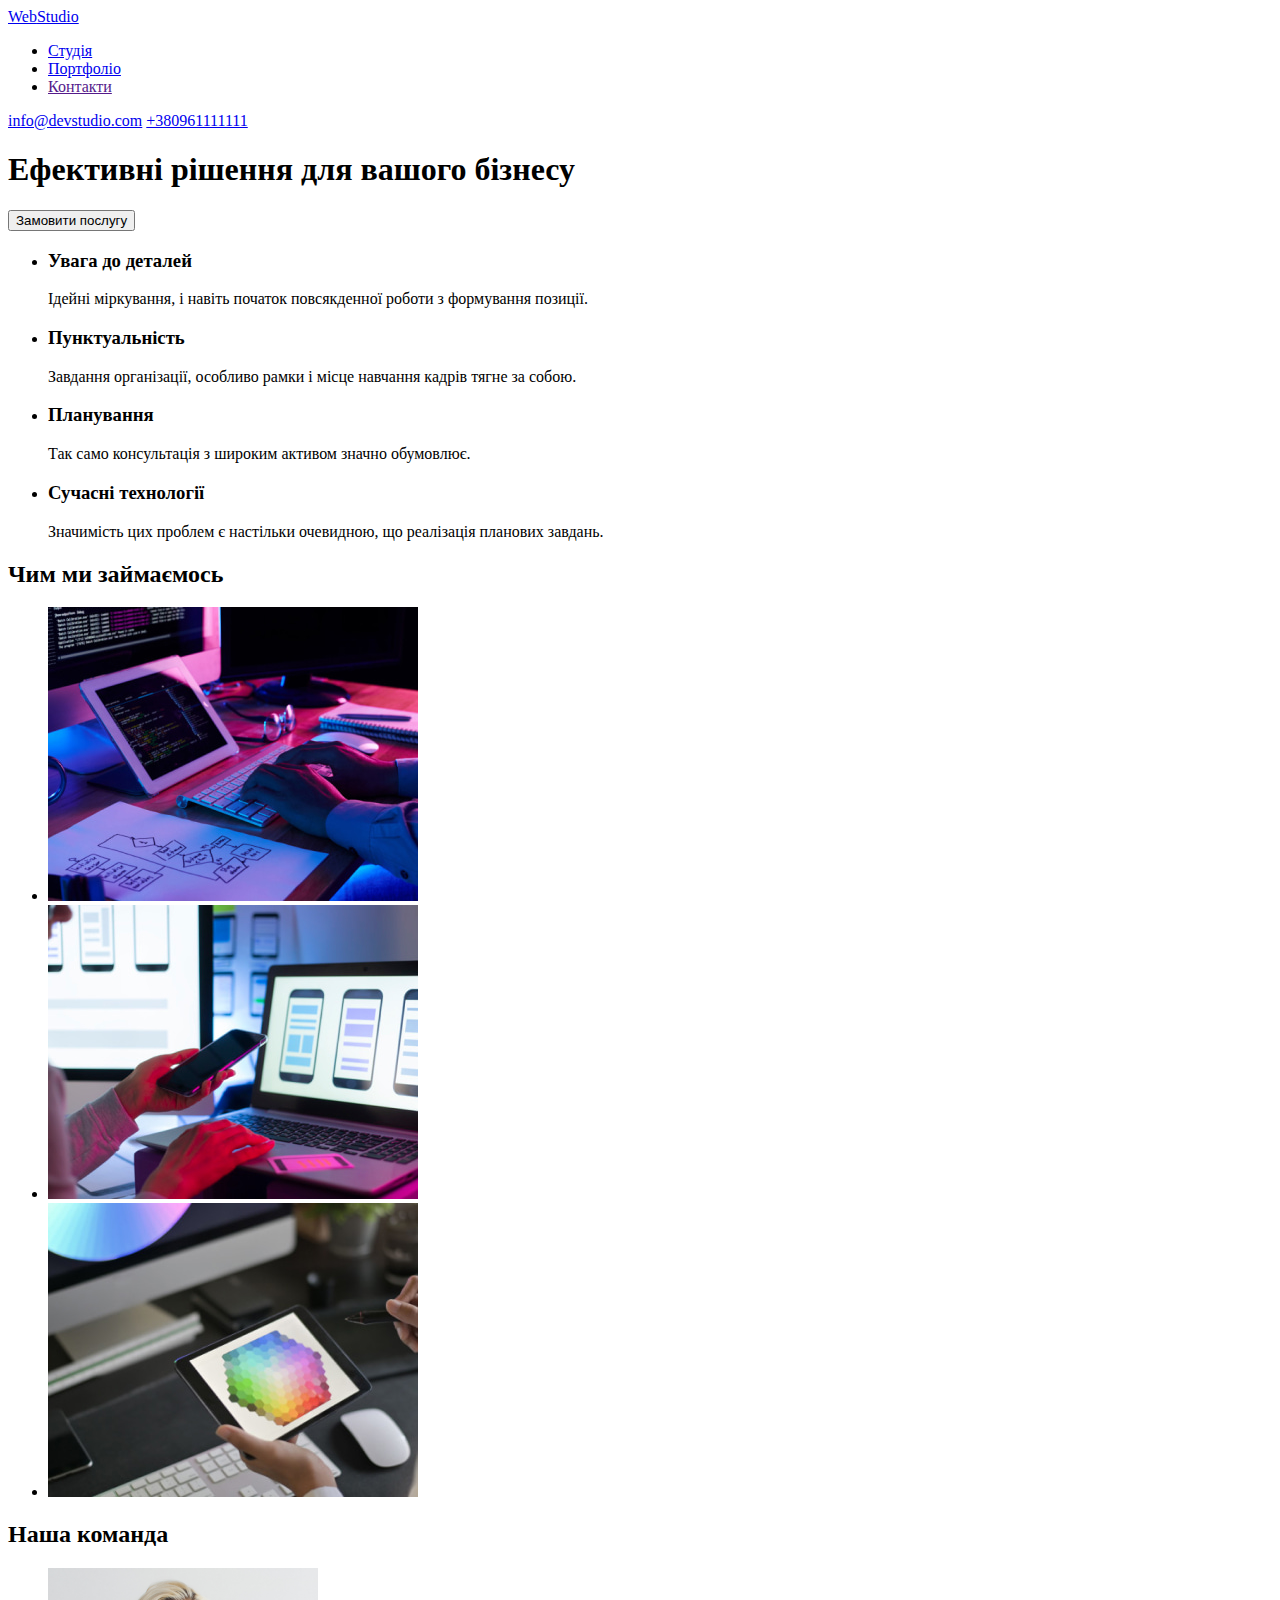
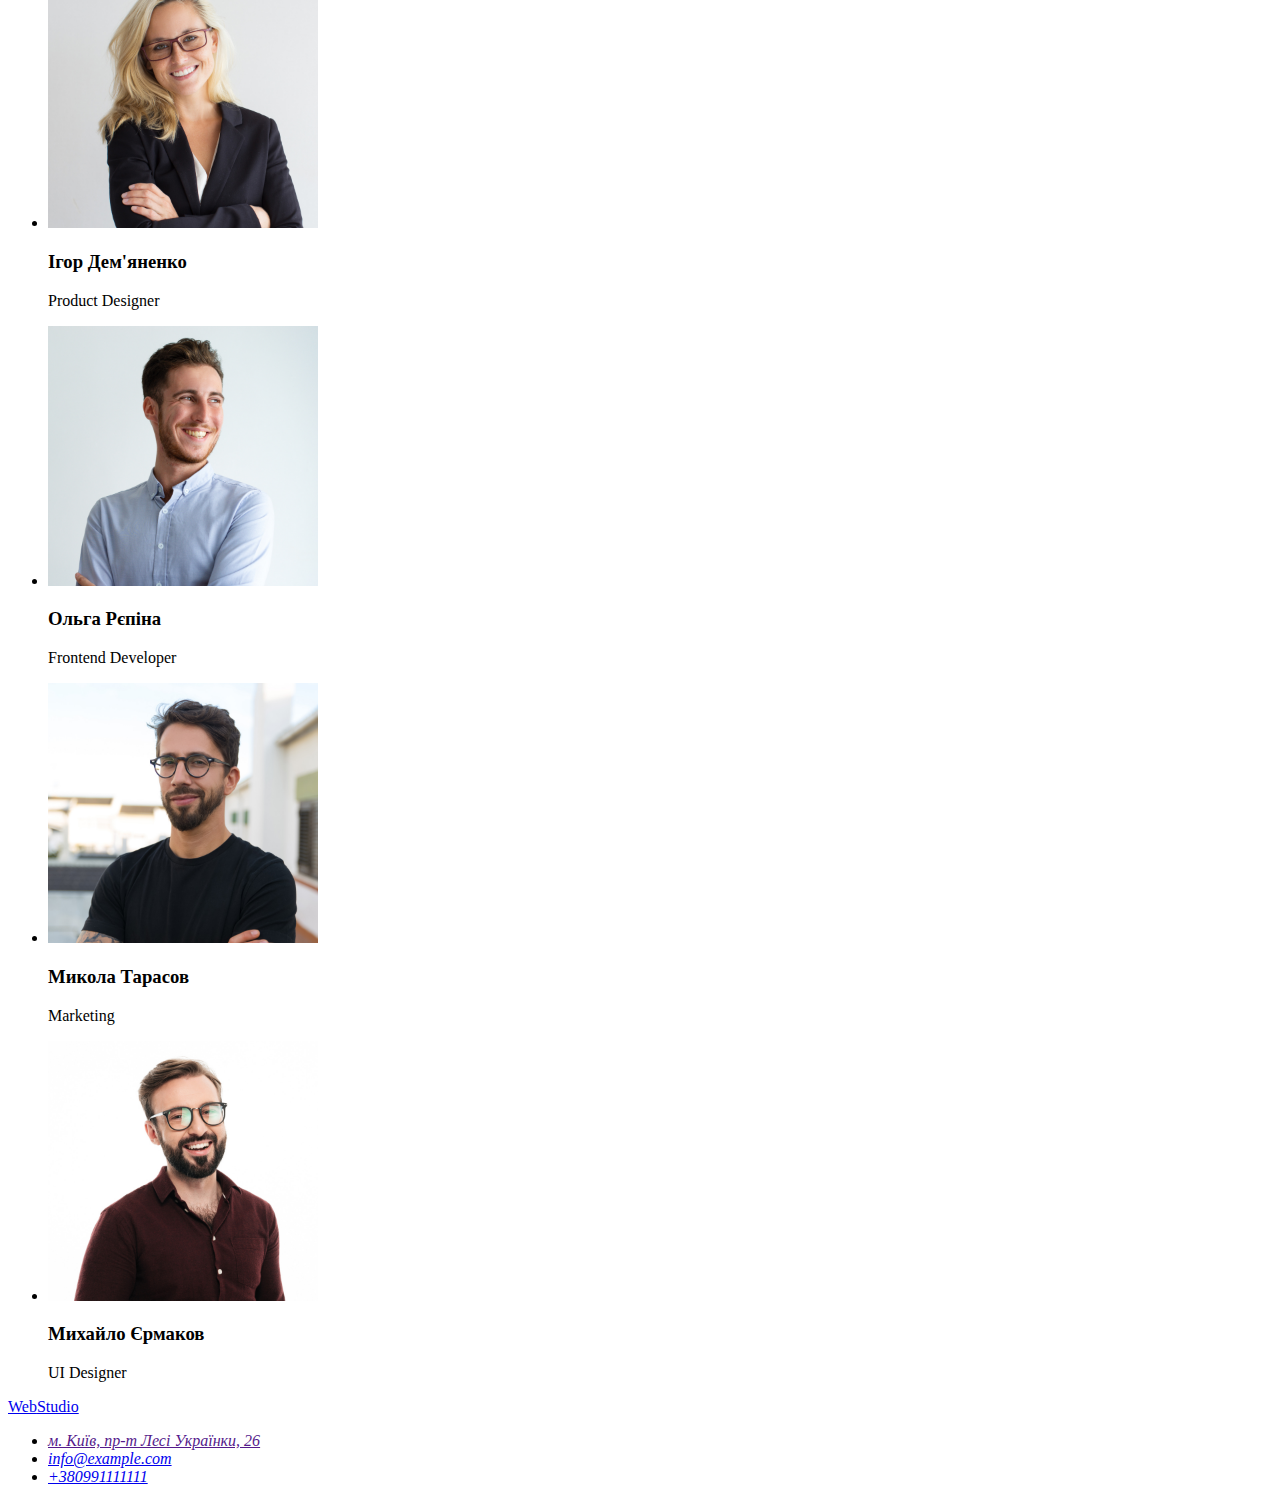
==== index.html @ 166ea540 "Добавляє секцію-портфоліо" ====
<!DOCTYPE html>
<html lang="ua">
  <head>
    <meta charset="UTF-8" />
    <meta http-equiv="X-UA-Compatible" content="IE=edge" />
    <meta name="viewport" content="width=device-width, initial-scale=1.0" />
    <title>WebStudio</title>
  </head>
  <body>
    <!-- Шапка сайту -->

    <header>
      <a href="index.html"><span>Web</span>Studio</a>
      <nav>
        <ul>
          <li><a href="index.html">Студія</a></li>
          <li><a href="portfolio.html">Портфоліо</a></li>
          <li><a href="">Контакти</a></li>
        </ul>
      </nav>
      <a href="mailto:info@devstudio.com">info@devstudio.com</a>
      <a href="tel:+380961111111">+380961111111</a>
    </header>

    <!-- Основний вміст сторінки -->

    <main>
      <!-- Герой -->

      <section>
        <h1>Ефективні рішення для вашого бізнесу</h1>
        <button type="button">Замовити послугу</button>
      </section>

      <!-- Секція переваги -->

      <section>
        <h2 hidden>Наші переваги</h2>
        <ul>
          <li>
            <h3>Увага до деталей</h3>
            <p>Ідейні міркування, і навіть початок повсякденної роботи з формування позиції.</p>
          </li>
          <li>
            <h3>Пунктуальність</h3>
            <p>Завдання організації, особливо рамки і місце навчання кадрів тягне за собою.</p>
          </li>
          <li>
            <h3>Планування</h3>
            <p>Так само консультація з широким активом значно обумовлює.</p>
          </li>
          <li>
            <h3>Сучасні технології</h3>
            <p>Значимість цих проблем є настільки очевидною, що реалізація планових завдань.</p>
          </li>
        </ul>
      </section>

      <!-- Секція заняття-->

      <section>
        <h2>Чим ми займаємось</h2>
        <ul>
          <li>
            <img src="./images/box1.jpg" alt="робота з текстом" width="370" height="294" />
          </li>
          <li>
            <img
              src="./images/box2.jpg"
              alt="робота з комп'ютером та телефоном"
              width="370"
              height="294"
            />
          </li>
          <li>
            <img src="./images/box3.jpg" alt="робота з планшетом" width="370" height="294" />
          </li>
        </ul>
      </section>

      <!-- Секція команда-->

      <section>
        <h2>Наша команда</h2>
        <ul>
          <li>
            <img src="./images/img1.jpg" alt="усміхнена людина" width="270" height="260" />
            <h3>Ігор Дем'яненко</h3>
            <p lang="en">Product Designer</p>
          </li>
          <li>
            <img src="./images/img2.jpg" alt="усміхнена людина" width="270" height="260" />
            <h3>Ольга Рєпіна</h3>
            <p lang="en">Frontend Developer</p>
          </li>
          <li>
            <img src="./images/img3.jpg" alt="усміхнена людина" width="270" height="260" />
            <h3>Микола Тарасов</h3>
            <p lang="en">Marketing</p>
          </li>
          <li>
            <img src="./images/img4.jpg" alt="усміхнена людина" width="270" height="260" />
            <h3>Михайло Єрмаков</h3>
            <p lang="en">UI Designer</p>
          </li>
        </ul>
      </section>
    </main>

    <!--Підвал сайту-->

    <footer>
      <a href="index.html"><span>Web</span>Studio</a>
      <address>
        <ul>
          <li><a href="">м. Київ, пр-т Лесі Українки, 26</a></li>
          <li><a href="mailto:info@example.com">info@example.com</a></li>
          <li><a href="tel:+380991111111">+380991111111</a></li>
        </ul>
      </address>
    </footer>
  </body>
</html>
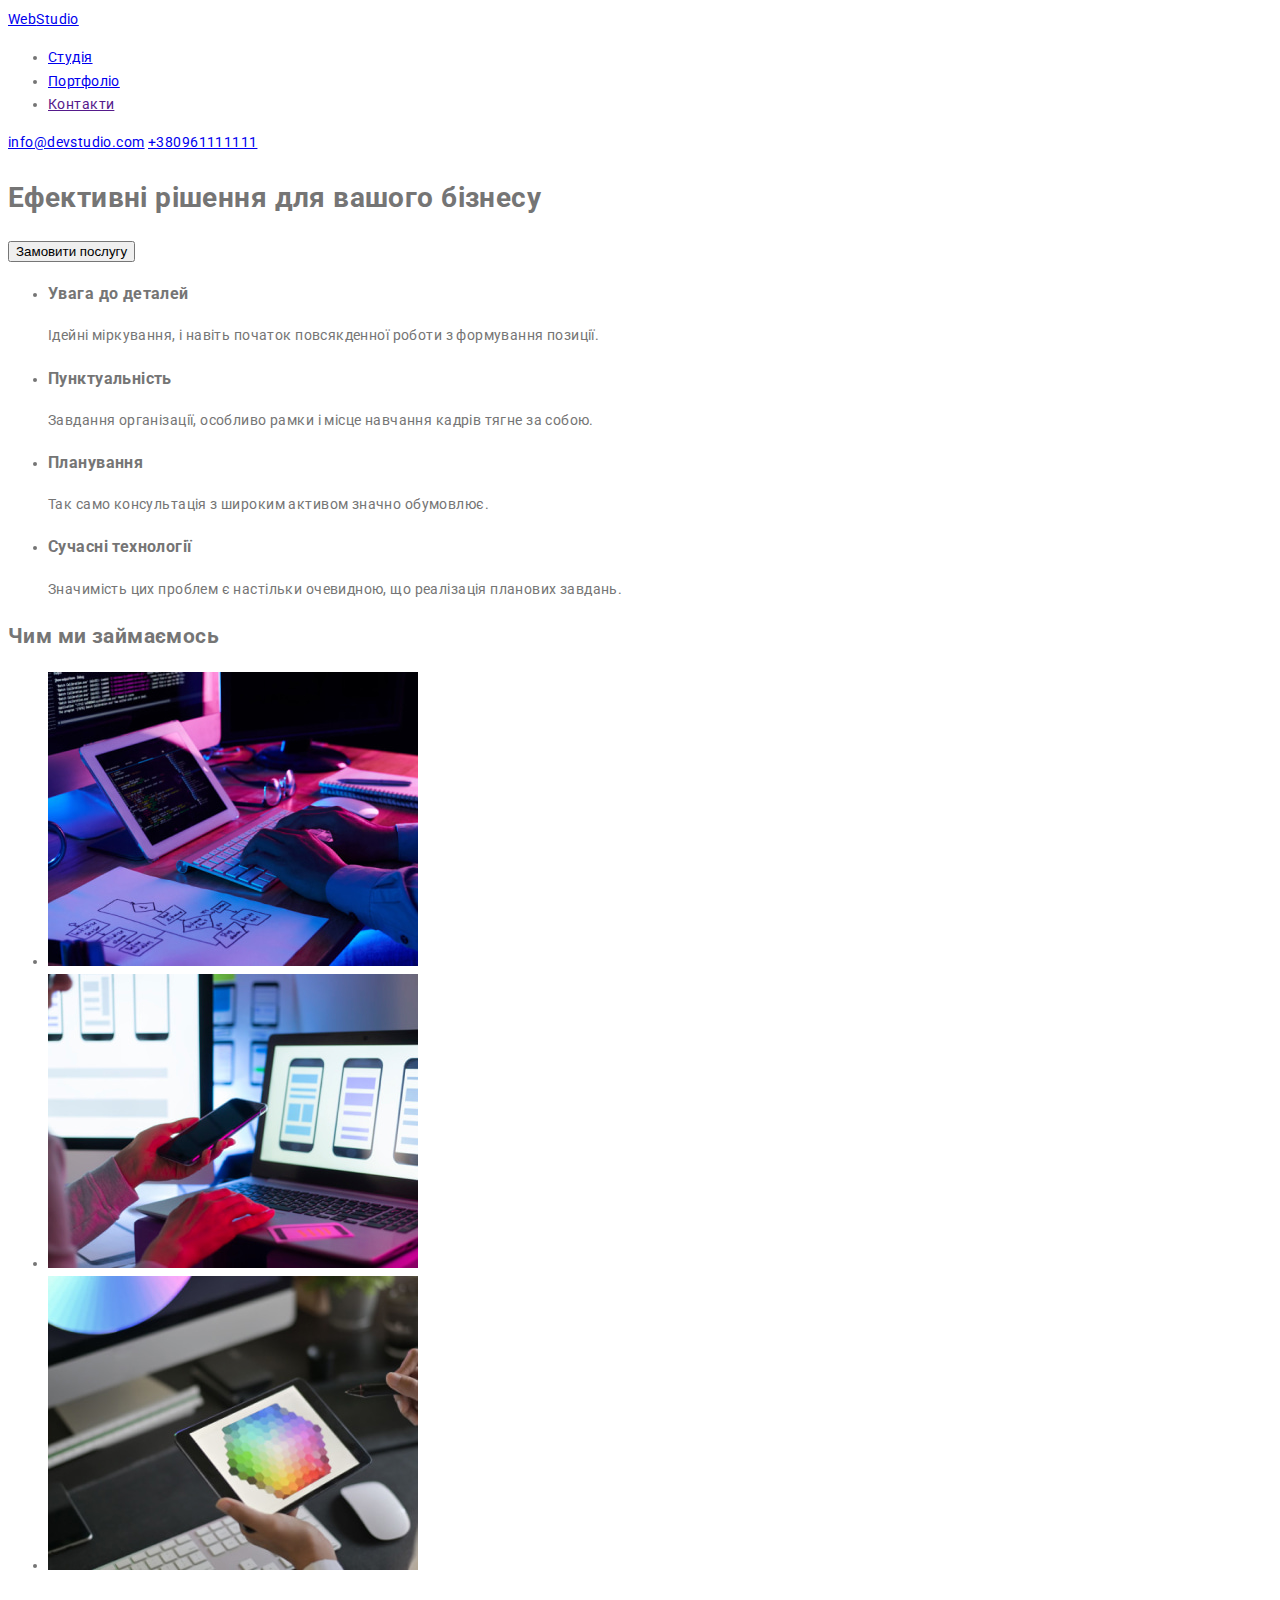
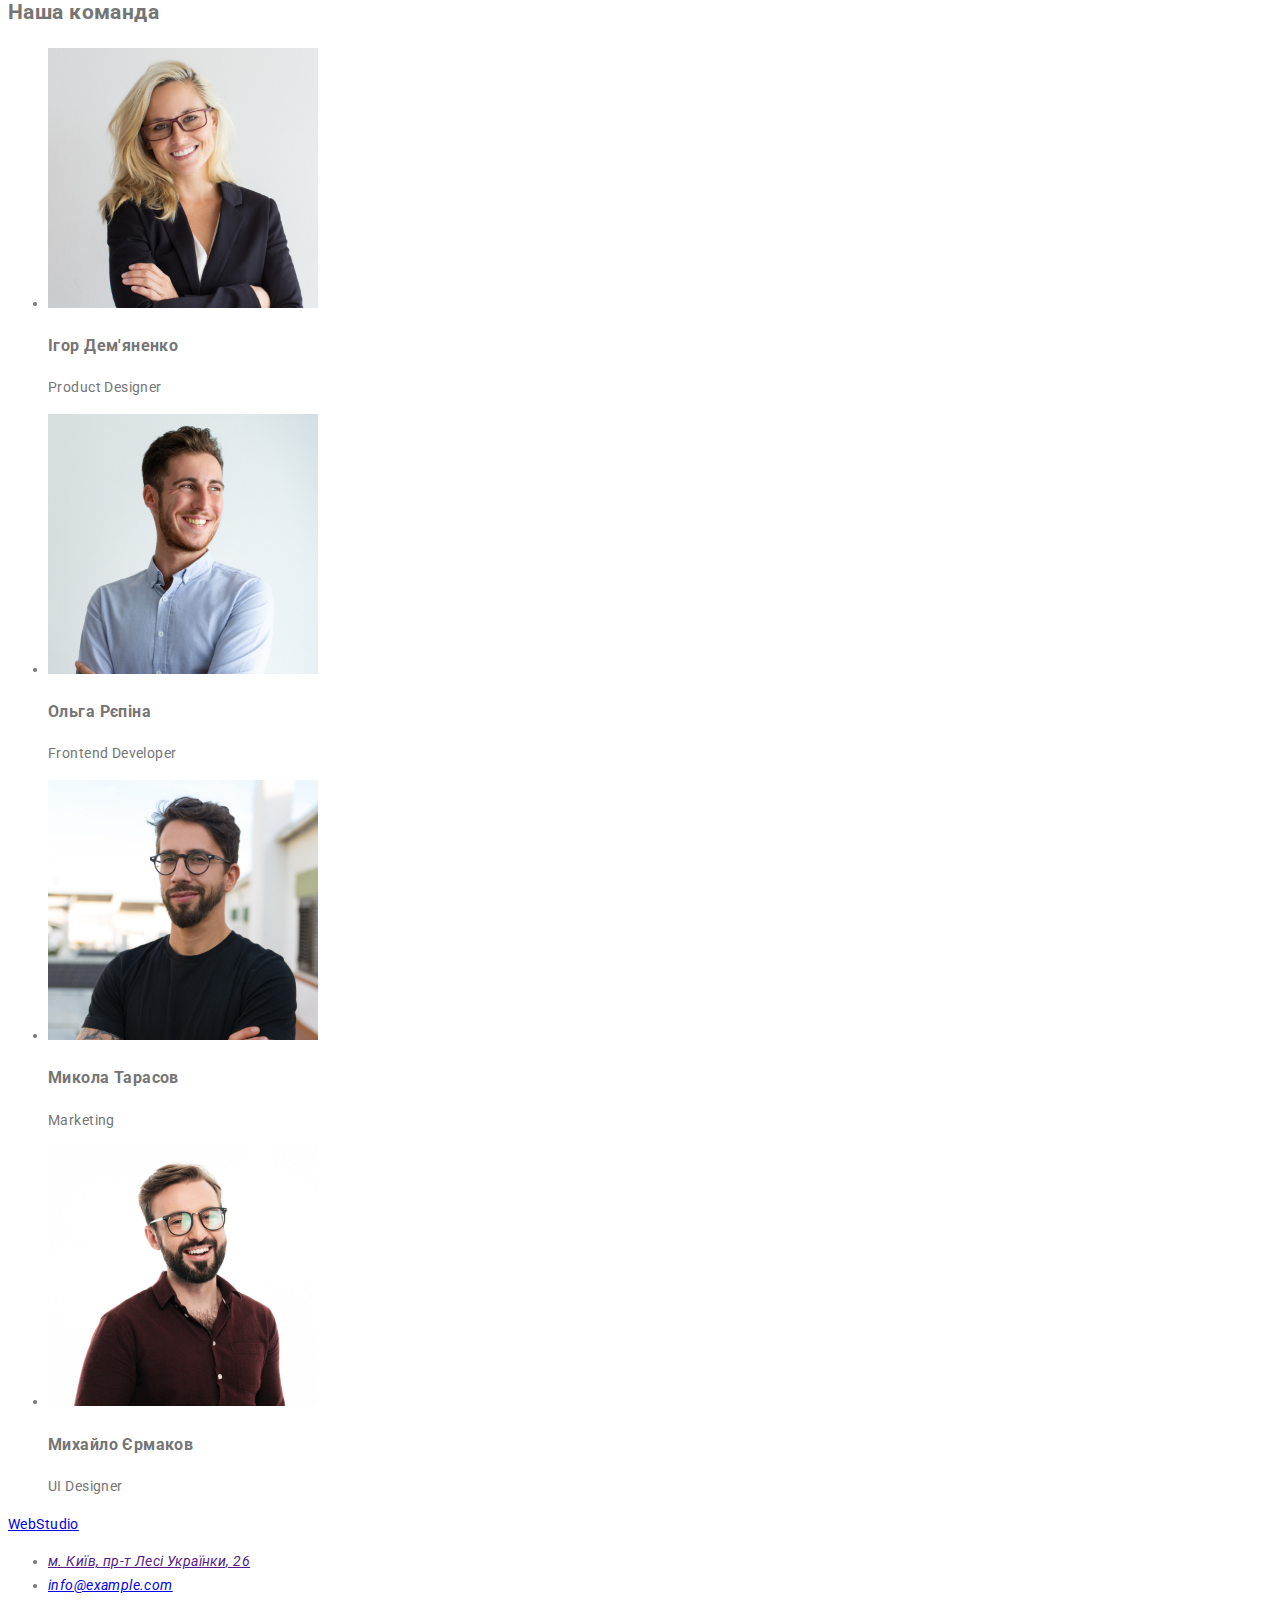
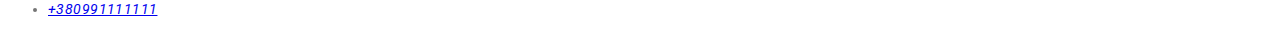
==== commit 34e90a7c: "Добавляє класи для стилізації" ====
--- a/index.html
+++ b/index.html
@@ -5,21 +5,28 @@
     <meta http-equiv="X-UA-Compatible" content="IE=edge" />
     <meta name="viewport" content="width=device-width, initial-scale=1.0" />
     <title>WebStudio</title>
+    <link rel="preconnect" href="https://fonts.googleapis.com" />
+    <link rel="preconnect" href="https://fonts.gstatic.com" crossorigin />
+    <link
+      href="https://fonts.googleapis.com/css2?family=Raleway:wght@700&family=Roboto:wght@400;500;700;900&display=swap"
+      rel="stylesheet"
+    />
+    <link rel="stylesheet" href="./css/styles.css" />
   </head>
   <body>
     <!-- Шапка сайту -->
 
-    <header>
-      <a href="index.html"><span>Web</span>Studio</a>
-      <nav>
-        <ul>
-          <li><a href="index.html">Студія</a></li>
-          <li><a href="portfolio.html">Портфоліо</a></li>
-          <li><a href="">Контакти</a></li>
+    <header class="header">
+      <a class="header-link" href="index.html"><span>Web</span>Studio</a>
+      <nav class="nav">
+        <ul class="nav-list">
+          <li class="nav-item"><a class="nav-link" href="index.html">Студія</a></li>
+          <li class="nav-item"><a class="nav-link" href="portfolio.html">Портфоліо</a></li>
+          <li class="nav-item"><a class="nav-link" href="">Контакти</a></li>
         </ul>
       </nav>
-      <a href="mailto:info@devstudio.com">info@devstudio.com</a>
-      <a href="tel:+380961111111">+380961111111</a>
+      <a class="header-phone" href="mailto:info@devstudio.com">info@devstudio.com</a>
+      <a class="header-email" href="tel:+380961111111">+380961111111</a>
     </header>
 
     <!-- Основний вміст сторінки -->
@@ -27,81 +34,124 @@
     <main>
       <!-- Герой -->
 
-      <section>
-        <h1>Ефективні рішення для вашого бізнесу</h1>
-        <button type="button">Замовити послугу</button>
+      <section class="hero">
+        <h1 class="hero-title">Ефективні рішення для вашого бізнесу</h1>
+        <button class="hero-btn" type="button">Замовити послугу</button>
       </section>
 
       <!-- Секція переваги -->
 
-      <section>
+      <section class="advantages">
         <h2 hidden>Наші переваги</h2>
-        <ul>
-          <li>
-            <h3>Увага до деталей</h3>
-            <p>Ідейні міркування, і навіть початок повсякденної роботи з формування позиції.</p>
+        <ul class="advantages-list">
+          <li class="advantages-item">
+            <h3 class="advantages-title">Увага до деталей</h3>
+            <p class="advantages-text">
+              Ідейні міркування, і навіть початок повсякденної роботи з формування позиції.
+            </p>
           </li>
-          <li>
-            <h3>Пунктуальність</h3>
-            <p>Завдання організації, особливо рамки і місце навчання кадрів тягне за собою.</p>
+          <li class="advantages-item">
+            <h3 class="advantages-title">Пунктуальність</h3>
+            <p class="advantages-text">
+              Завдання організації, особливо рамки і місце навчання кадрів тягне за собою.
+            </p>
           </li>
-          <li>
-            <h3>Планування</h3>
-            <p>Так само консультація з широким активом значно обумовлює.</p>
+          <li class="advantages-item">
+            <h3 class="advantages-title">Планування</h3>
+            <p class="advantages-text">Так само консультація з широким активом значно обумовлює.</p>
           </li>
-          <li>
-            <h3>Сучасні технології</h3>
-            <p>Значимість цих проблем є настільки очевидною, що реалізація планових завдань.</p>
+          <li class="advantages-item">
+            <h3 class="advantages-title">Сучасні технології</h3>
+            <p class="advantages-text">
+              Значимість цих проблем є настільки очевидною, що реалізація планових завдань.
+            </p>
           </li>
         </ul>
       </section>
 
       <!-- Секція заняття-->
 
-      <section>
-        <h2>Чим ми займаємось</h2>
-        <ul>
-          <li>
-            <img src="./images/box1.jpg" alt="робота з текстом" width="370" height="294" />
+      <section class="work">
+        <h2 class="work-title">Чим ми займаємось</h2>
+        <ul class="work-list">
+          <li class="work-item">
+            <img
+              class="work-img"
+              src="./images/box1.jpg"
+              alt="робота з текстом"
+              width="370"
+              height="294"
+            />
           </li>
-          <li>
+          <li class="work-item">
             <img
+              class="work-img"
               src="./images/box2.jpg"
               alt="робота з комп'ютером та телефоном"
               width="370"
               height="294"
             />
           </li>
-          <li>
-            <img src="./images/box3.jpg" alt="робота з планшетом" width="370" height="294" />
+          <li class="work-item">
+            <img
+              class="work-img"
+              src="./images/box3.jpg"
+              alt="робота з планшетом"
+              width="370"
+              height="294"
+            />
           </li>
         </ul>
       </section>
 
       <!-- Секція команда-->
 
-      <section>
-        <h2>Наша команда</h2>
-        <ul>
-          <li>
-            <img src="./images/img1.jpg" alt="усміхнена людина" width="270" height="260" />
-            <h3>Ігор Дем'яненко</h3>
-            <p lang="en">Product Designer</p>
+      <section class="team">
+        <h2 class="team-title">Наша команда</h2>
+        <ul class="team-list">
+          <li class="team-item">
+            <img
+              class="team-img"
+              src="./images/img1.jpg"
+              alt="усміхнена людина"
+              width="270"
+              height="260"
+            />
+            <h3 class="team-subtitle">Ігор Дем'яненко</h3>
+            <p class="team-text" lang="en">Product Designer</p>
           </li>
-          <li>
-            <img src="./images/img2.jpg" alt="усміхнена людина" width="270" height="260" />
-            <h3>Ольга Рєпіна</h3>
-            <p lang="en">Frontend Developer</p>
+          <li class="team-item">
+            <img
+              class="team-img"
+              src="./images/img2.jpg"
+              alt="усміхнена людина"
+              width="270"
+              height="260"
+            />
+            <h3 class="team-subtitle">Ольга Рєпіна</h3>
+            <p class="team-text" lang="en">Frontend Developer</p>
           </li>
-          <li>
-            <img src="./images/img3.jpg" alt="усміхнена людина" width="270" height="260" />
-            <h3>Микола Тарасов</h3>
-            <p lang="en">Marketing</p>
+          <li class="team-item">
+            <img
+              class="team-img"
+              src="./images/img3.jpg"
+              alt="усміхнена людина"
+              width="270"
+              height="260"
+            />
+            <h3 class="team-subtitle">Микола Тарасов</h3>
+            <p class="team-text" lang="en">Marketing</p>
           </li>
-          <li>
-            <img src="./images/img4.jpg" alt="усміхнена людина" width="270" height="260" />
-            <h3>Михайло Єрмаков</h3>
-            <p lang="en">UI Designer</p>
+          <li class="team-item">
+            <img
+              class="team-img"
+              src="./images/img4.jpg"
+              alt="усміхнена людина"
+              width="270"
+              height="260"
+            />
+            <h3 class="team-subtitle">Михайло Єрмаков</h3>
+            <p class="team-text" lang="en">UI Designer</p>
           </li>
         </ul>
       </section>
@@ -109,13 +159,19 @@
 
     <!--Підвал сайту-->
 
-    <footer>
-      <a href="index.html"><span>Web</span>Studio</a>
-      <address>
-        <ul>
-          <li><a href="">м. Київ, пр-т Лесі Українки, 26</a></li>
-          <li><a href="mailto:info@example.com">info@example.com</a></li>
-          <li><a href="tel:+380991111111">+380991111111</a></li>
+    <footer class="footer">
+      <a class="footer-link" href="index.html"><span>Web</span>Studio</a>
+      <address class="andress">
+        <ul class="adress-list">
+          <li class="adress-item">
+            <a class="adress-link" href="">м. Київ, пр-т Лесі Українки, 26</a>
+          </li>
+          <li class="adress-item">
+            <a class="adress-link" href="mailto:info@example.com">info@example.com</a>
+          </li>
+          <li class="adress-item">
+            <a class="adress-link" href="tel:+380991111111">+380991111111</a>
+          </li>
         </ul>
       </address>
     </footer>
--- a/css/styles.css
+++ b/css/styles.css
@@ -0,0 +1,14 @@
+:root {
+  /* Основні шрифти */
+  --main-font: 'Roboto', sans-serif;
+  --secondary-font: 'Raleway', sans-serif;
+}
+
+body {
+  font-family: var(--main-font);
+  font-weight: 400;
+  font-size: 14px;
+  line-height: 1.7;
+  letter-spacing: 0.03em;
+  color: #757575;
+}
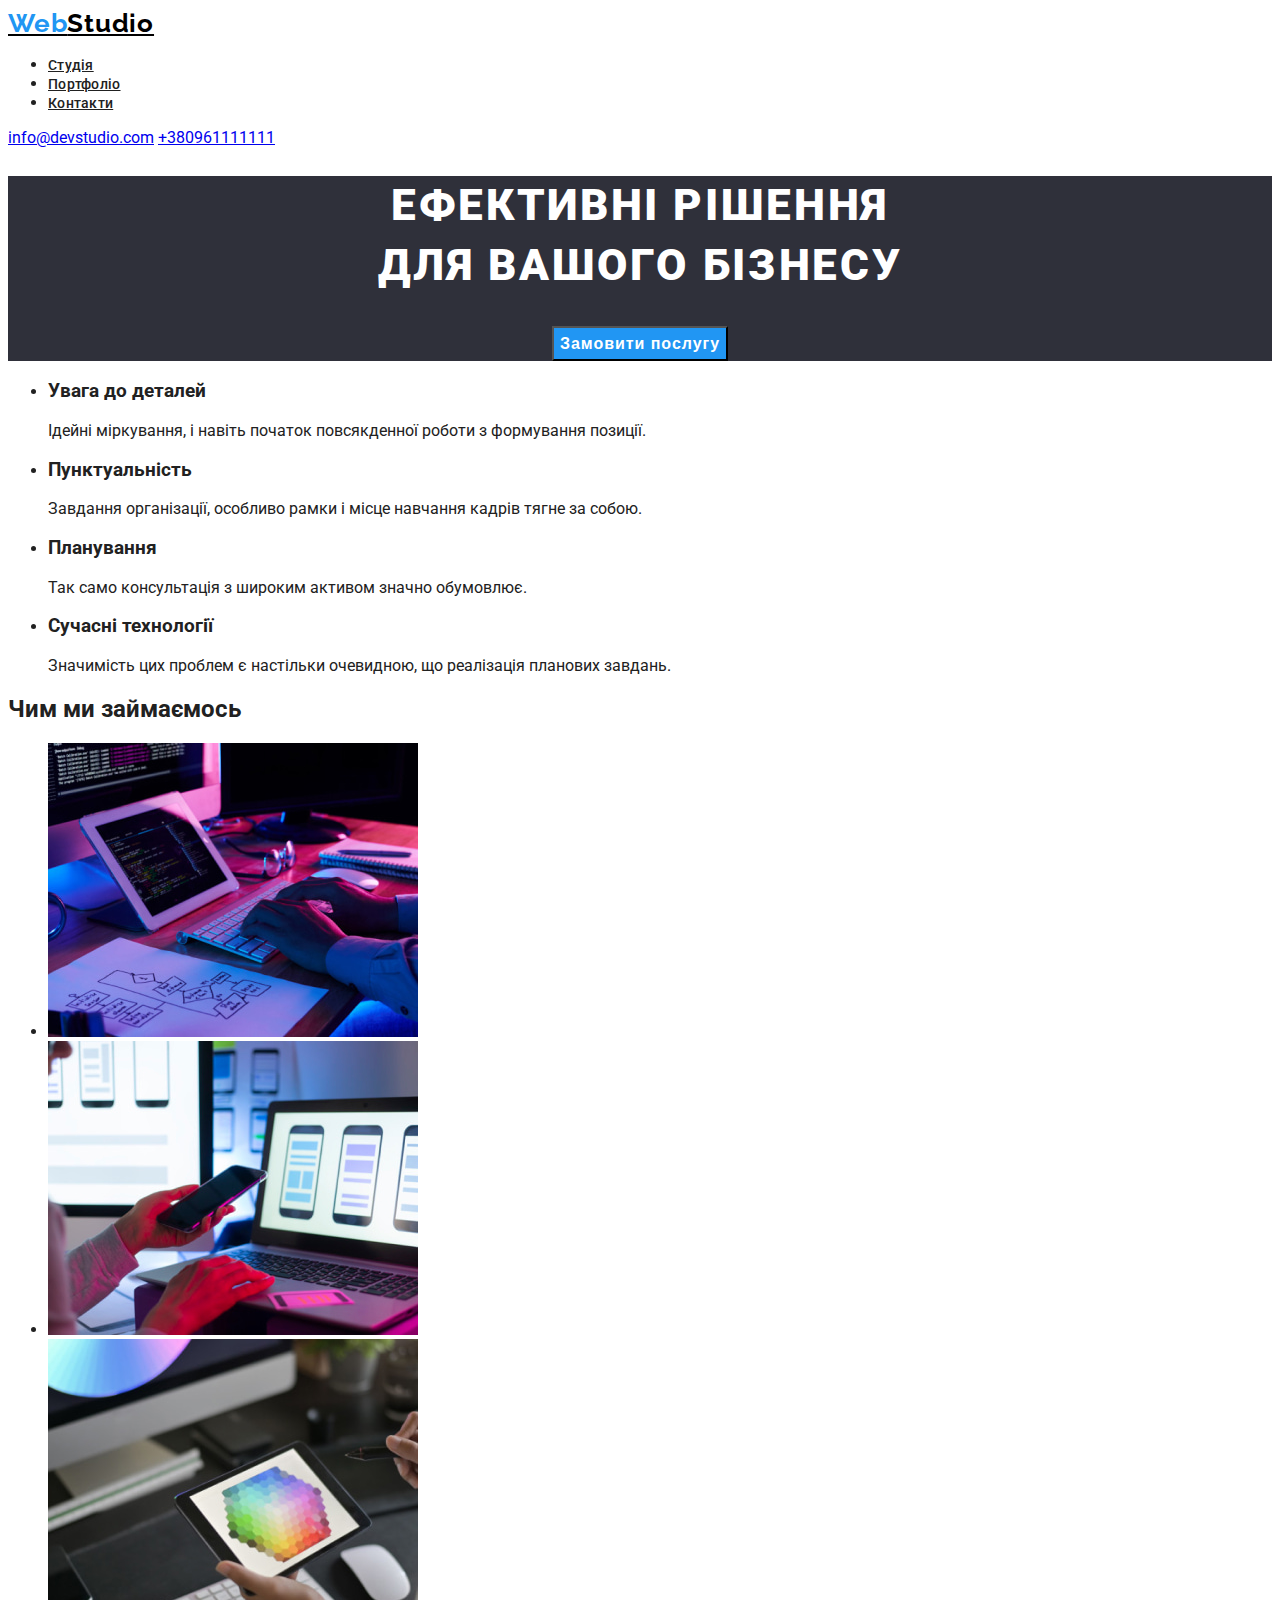
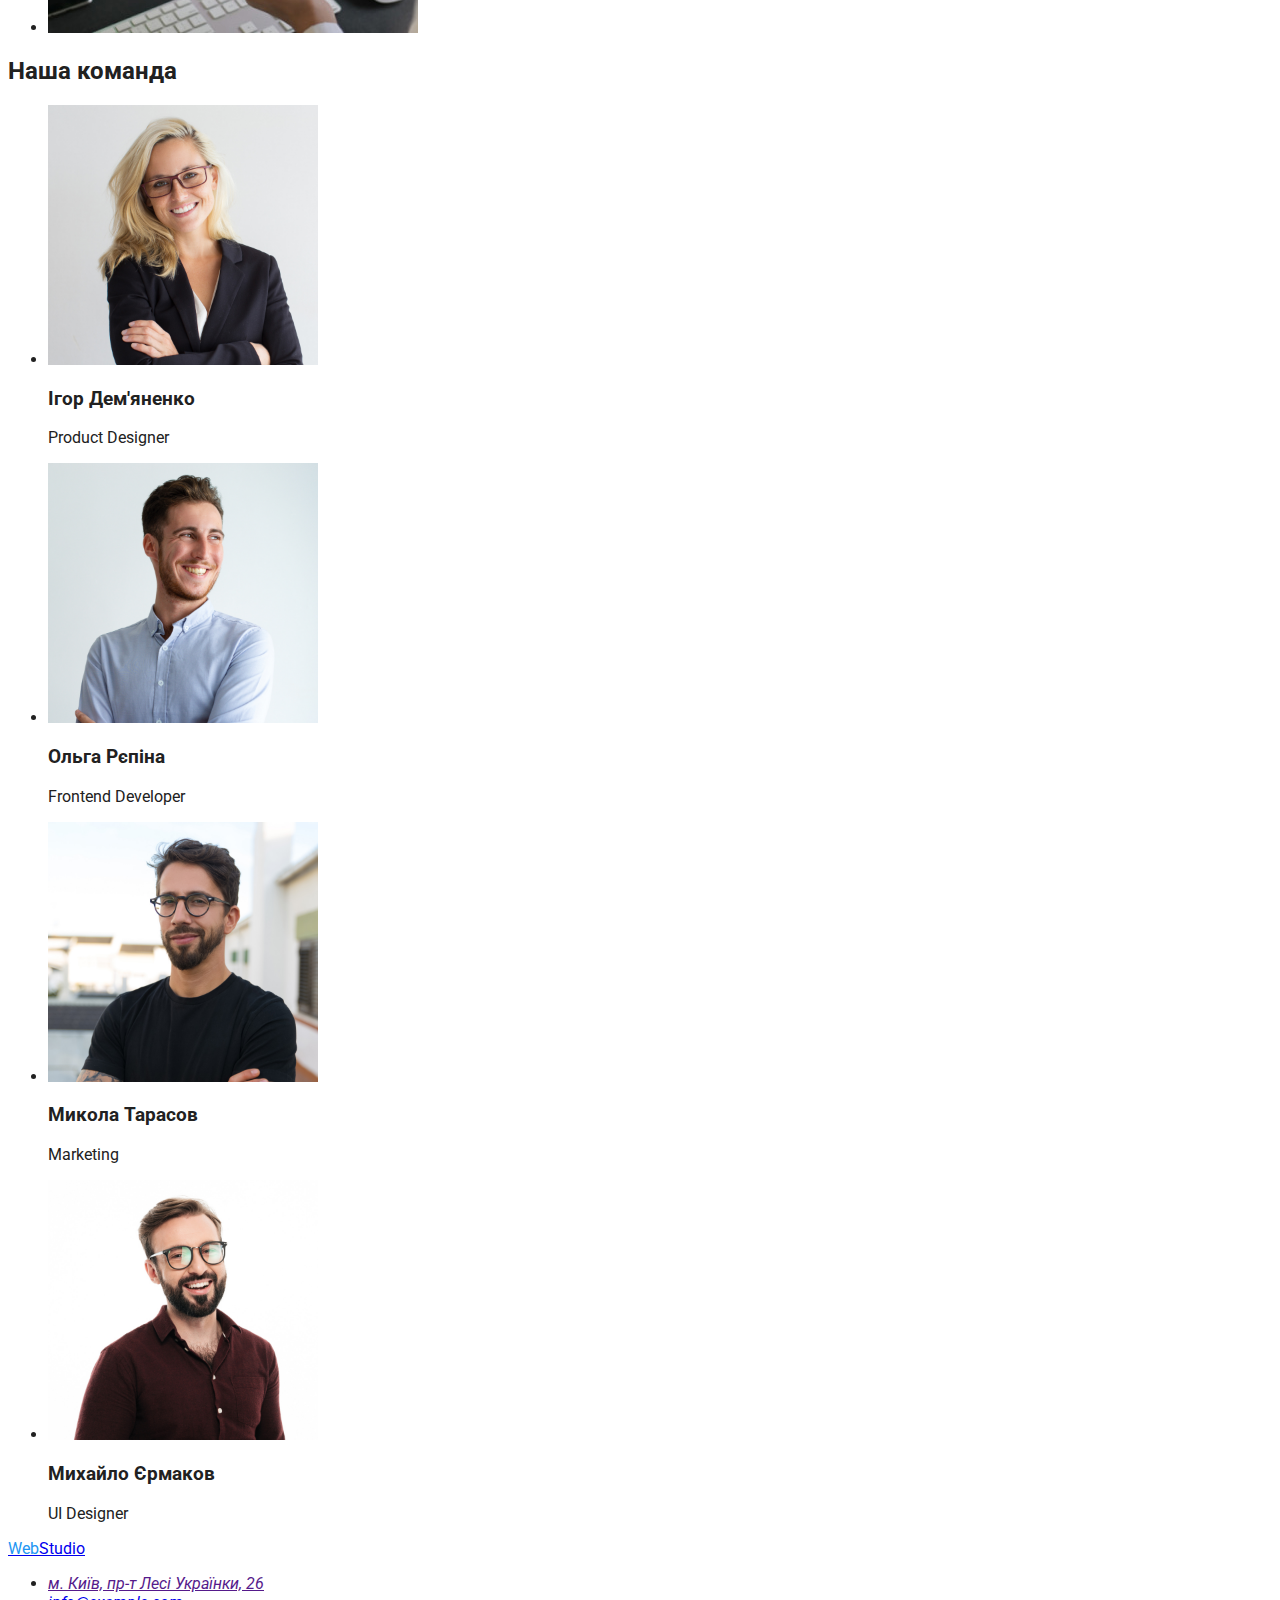
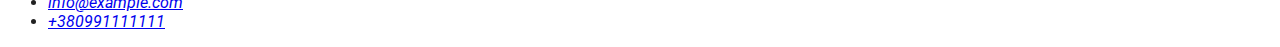
==== commit a7762fd9: "Добавляє стилі до шапки та героя" ====
--- a/index.html
+++ b/index.html
@@ -35,7 +35,10 @@
       <!-- Герой -->
 
       <section class="hero">
-        <h1 class="hero-title">Ефективні рішення для вашого бізнесу</h1>
+        <h1 class="hero-title">
+          Ефективні рішення<br />
+          для вашого бізнесу
+        </h1>
         <button class="hero-btn" type="button">Замовити послугу</button>
       </section>
 
--- a/css/styles.css
+++ b/css/styles.css
@@ -2,13 +2,99 @@
   /* Основні шрифти */
   --main-font: 'Roboto', sans-serif;
   --secondary-font: 'Raleway', sans-serif;
+
+  /* Основний колір */
+  --main-text-color: #212121;
+  /* Другорядний колір(текст) */
+  --second-text-color: #757575;
+  /* Колір акценту */
+  --accent-text-color: #2196f3;
+
+  /* Колір фону */
+  --main-light-bg: #ffffff;
+  --second-light-bg: #f5f4fa;
+  --black-bg-color: #2f303a;
 }
 
 body {
   font-family: var(--main-font);
-  font-weight: 400;
+  color: var(--main-text-color);
+}
+
+/* .list {
+  list-style: none;
+}
+
+.link {
+  text-decoration: none;
+} */
+
+/* Шапка сайту Header */
+
+.header {
+  background-color: var(--main-light-bg);
+}
+
+.header-link {
+  font-family: var(--secondary-font);
+  font-weight: 700;
+  font-size: 26px;
+  line-height: 1.19;
+  letter-spacing: 0.03em;
+  color: #000000;
+}
+
+span {
+  color: var(--accent-text-color);
+}
+
+.nav-link {
+  font-weight: 500;
   font-size: 14px;
-  line-height: 1.7;
-  letter-spacing: 0.03em;
-  color: #757575;
+  line-height: 1.14;
+  letter-spacing: 0.02em;
+  color: var(--main-text-color);
 }
+
+.nav-link:hover,
+.nav-link:focus {
+  color: var(--accent-text-color);
+}
+
+.header-phone .header-email {
+  font-weight: 500;
+  font-size: 14px;
+  line-height: 1.14;
+  letter-spacing: 0.02em;
+  color: var(--second-text-color);
+}
+
+/* Hero */
+.hero {
+  background-color: var(--black-bg-color);
+  text-align: center;
+}
+
+.hero-title {
+  font-weight: 900;
+  font-size: 44px;
+  line-height: 1.36;
+  letter-spacing: 0.06em;
+  text-transform: uppercase;
+  color: var(--main-light-bg);
+}
+
+.hero-btn {
+  font-weight: 700;
+  font-size: 16px;
+  line-height: 1.87;
+  letter-spacing: 0.06em;
+  cursor: pointer;
+  color: var(--main-light-bg);
+  background-color: #2196f3;
+}
+
+.hero-btn:hover,
+.hero-btn:focus {
+  background-color: #188ce8;
+}
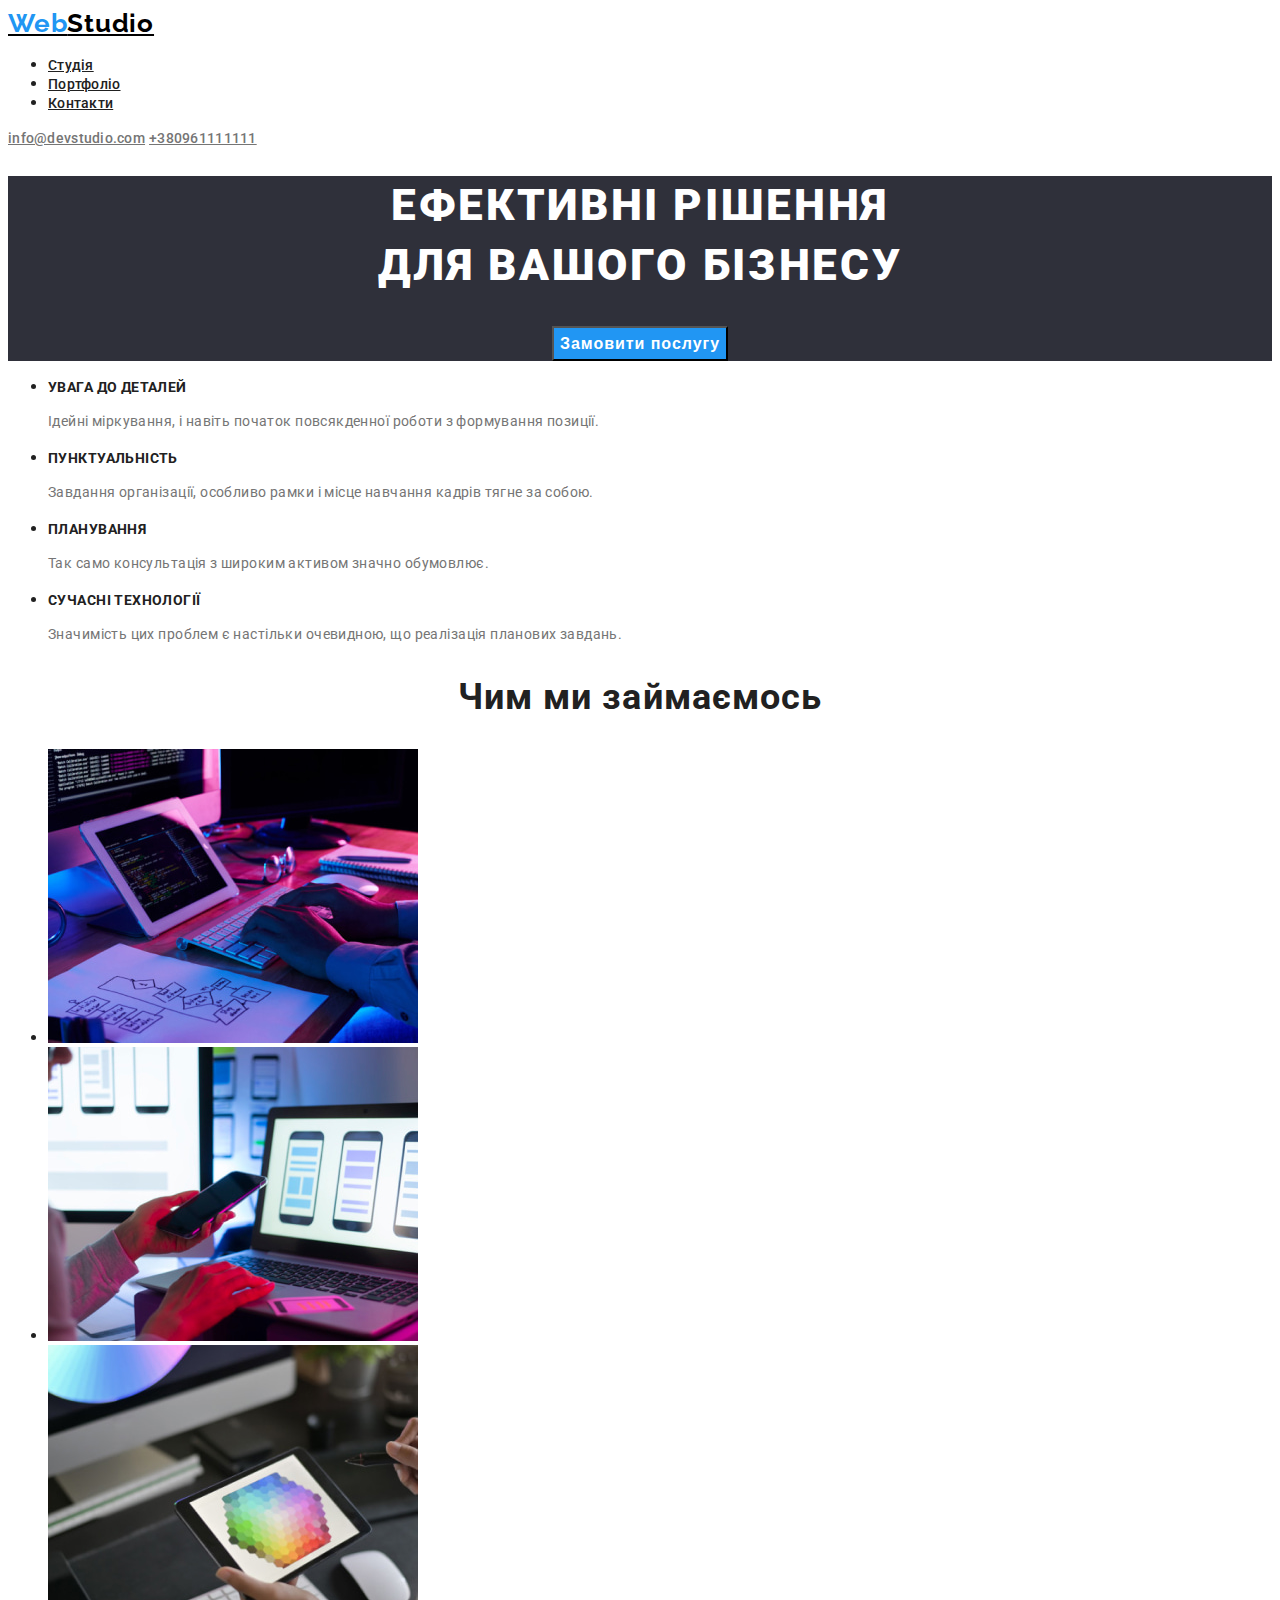
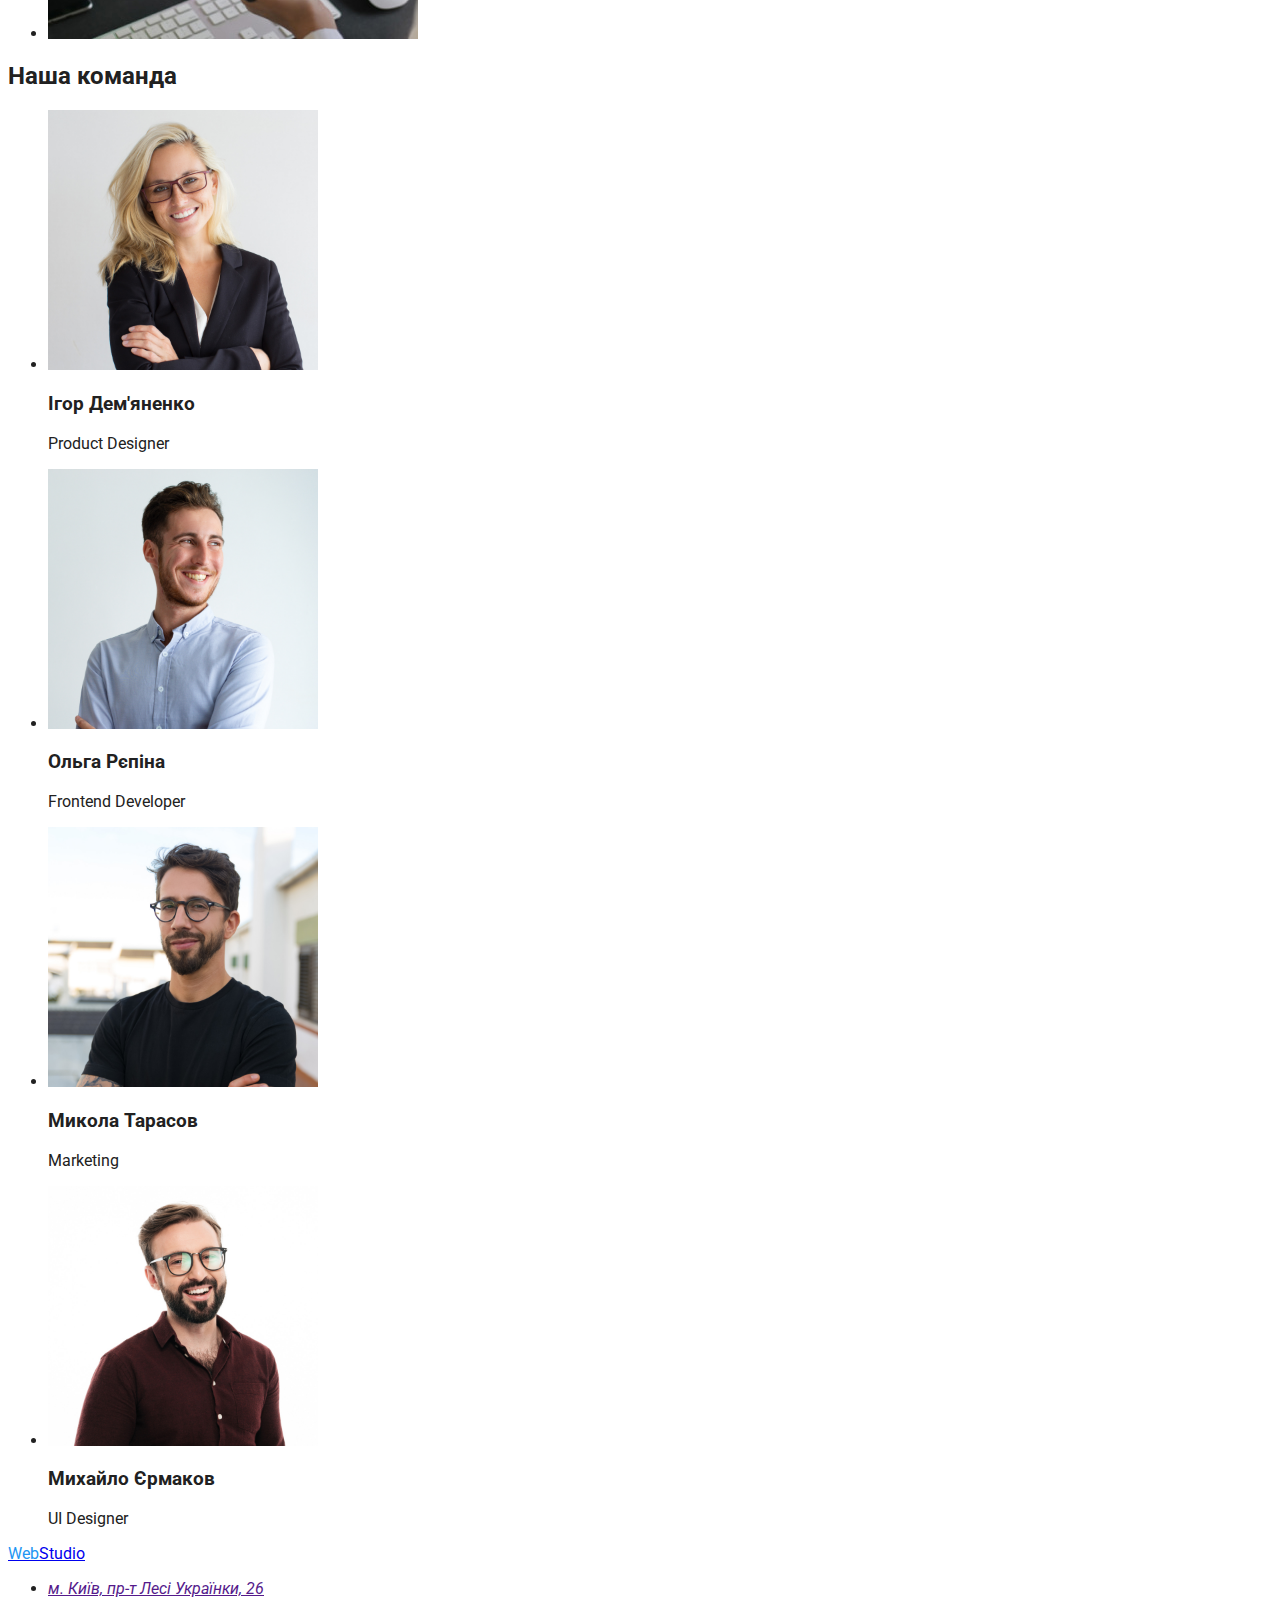
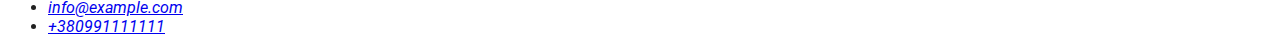
==== commit c0e6f504: "Добавляє стилі до секції заняття та команда" ====
--- a/index.html
+++ b/index.html
@@ -25,8 +25,8 @@
           <li class="nav-item"><a class="nav-link" href="">Контакти</a></li>
         </ul>
       </nav>
-      <a class="header-phone" href="mailto:info@devstudio.com">info@devstudio.com</a>
-      <a class="header-email" href="tel:+380961111111">+380961111111</a>
+      <a class="header-mail" href="mailto:info@devstudio.com">info@devstudio.com</a>
+      <a class="header-phone" href="tel:+380961111111">+380961111111</a>
     </header>
 
     <!-- Основний вміст сторінки -->
--- a/css/styles.css
+++ b/css/styles.css
@@ -29,7 +29,7 @@
   text-decoration: none;
 } */
 
-/* Шапка сайту Header */
+/* Шапка сайту HEDER */
 
 .header {
   background-color: var(--main-light-bg);
@@ -61,7 +61,7 @@
   color: var(--accent-text-color);
 }
 
-.header-phone .header-email {
+.header-mail {
   font-weight: 500;
   font-size: 14px;
   line-height: 1.14;
@@ -69,7 +69,26 @@
   color: var(--second-text-color);
 }
 
-/* Hero */
+.header-phone {
+  font-weight: 500;
+  font-size: 14px;
+  line-height: 1.14;
+  letter-spacing: 0.02em;
+  color: var(--second-text-color);
+}
+
+.header-phone:hover,
+.header-phone:focus {
+  color: var(--accent-text-color);
+}
+
+.header-mail:hover,
+.header-mail:focus {
+  color: var(--accent-text-color);
+}
+
+/* Секція герой HERO */
+
 .hero {
   background-color: var(--black-bg-color);
   text-align: center;
@@ -98,3 +117,32 @@
 .hero-btn:focus {
   background-color: #188ce8;
 }
+
+/* Секція переваги ADVANTAGES */
+
+.advantages-title {
+  font-weight: 700;
+  font-size: 14px;
+  line-height: 1.14;
+  letter-spacing: 0.03em;
+  text-transform: uppercase;
+}
+.advantages-text {
+  font-weight: 400;
+  font-size: 14px;
+  line-height: 1.71;
+  letter-spacing: 0.03em;
+  color: var(--second-text-color);
+}
+
+/* Секція заняття WORK */
+
+.work-title {
+  font-weight: 700;
+  font-size: 36px;
+  line-height: 1.16;
+  text-align: center;
+  letter-spacing: 0.03em;
+}
+
+/* Секція команда TEAM */
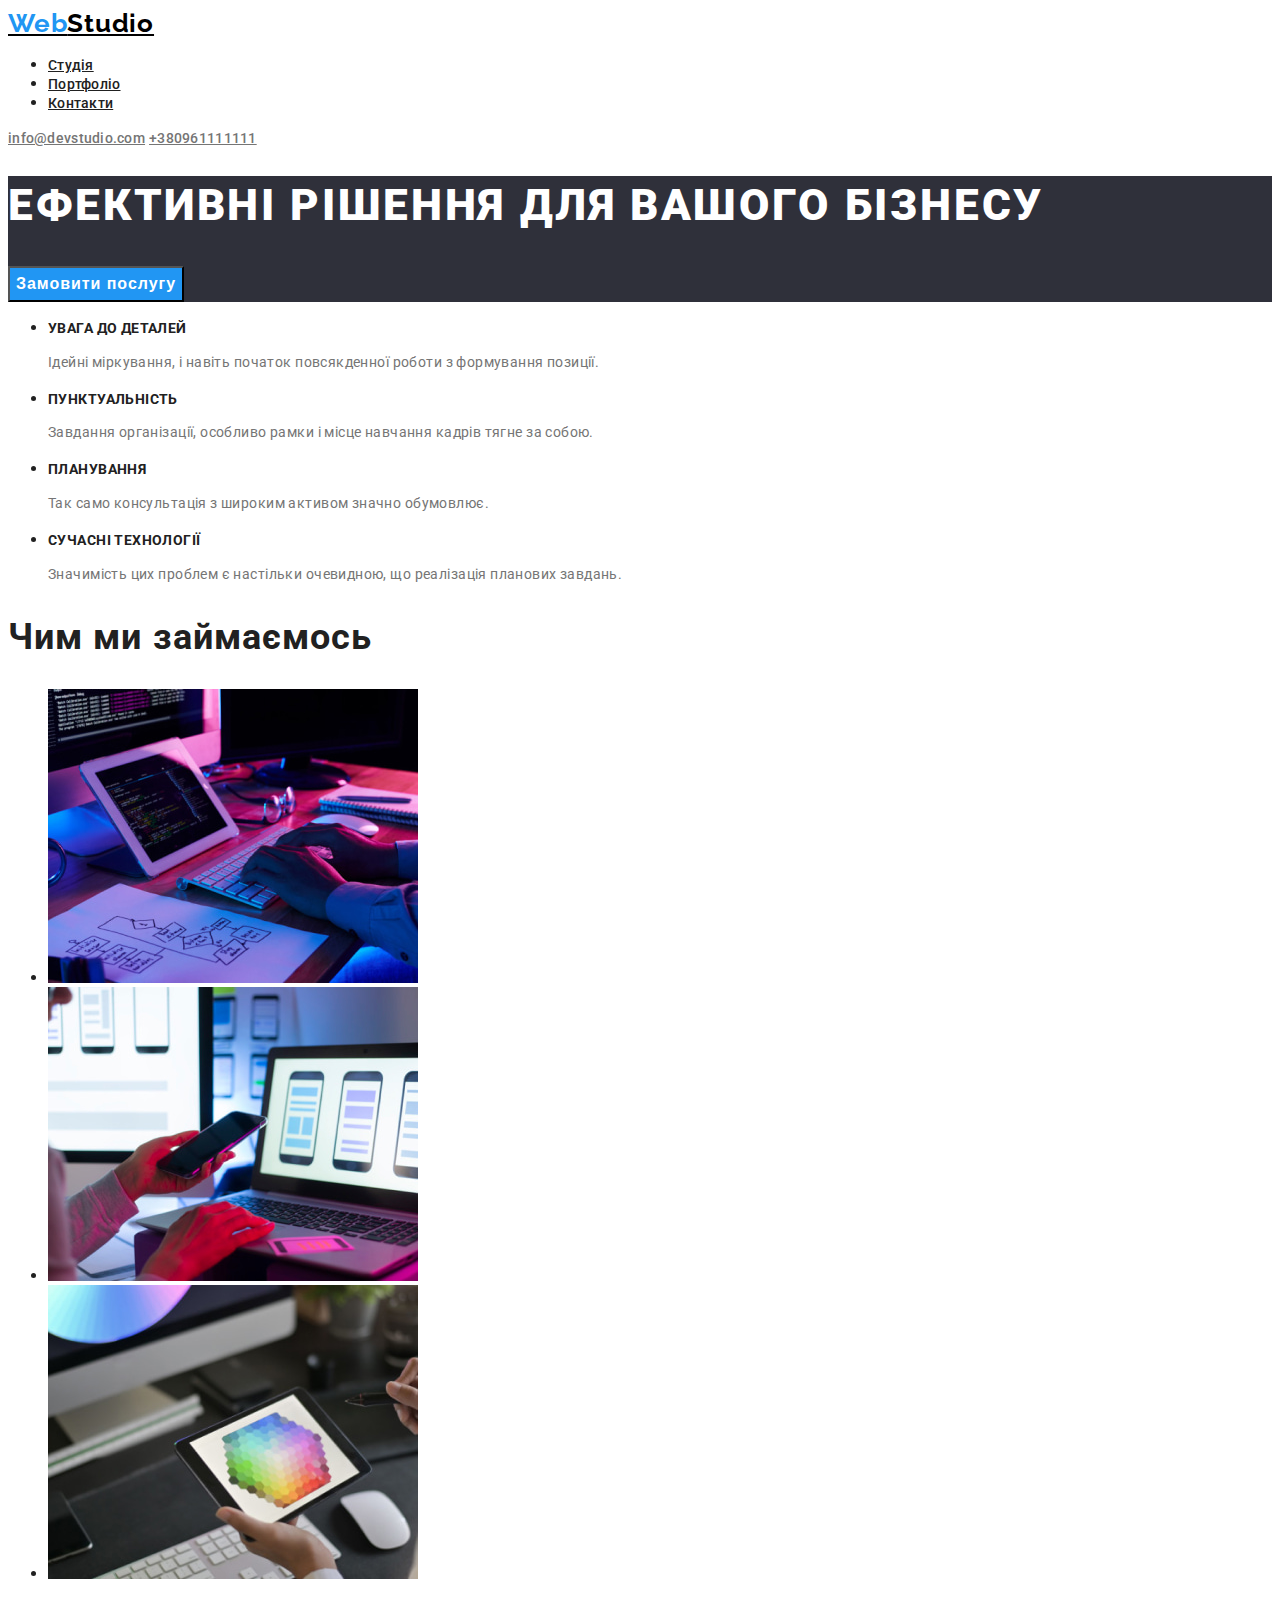
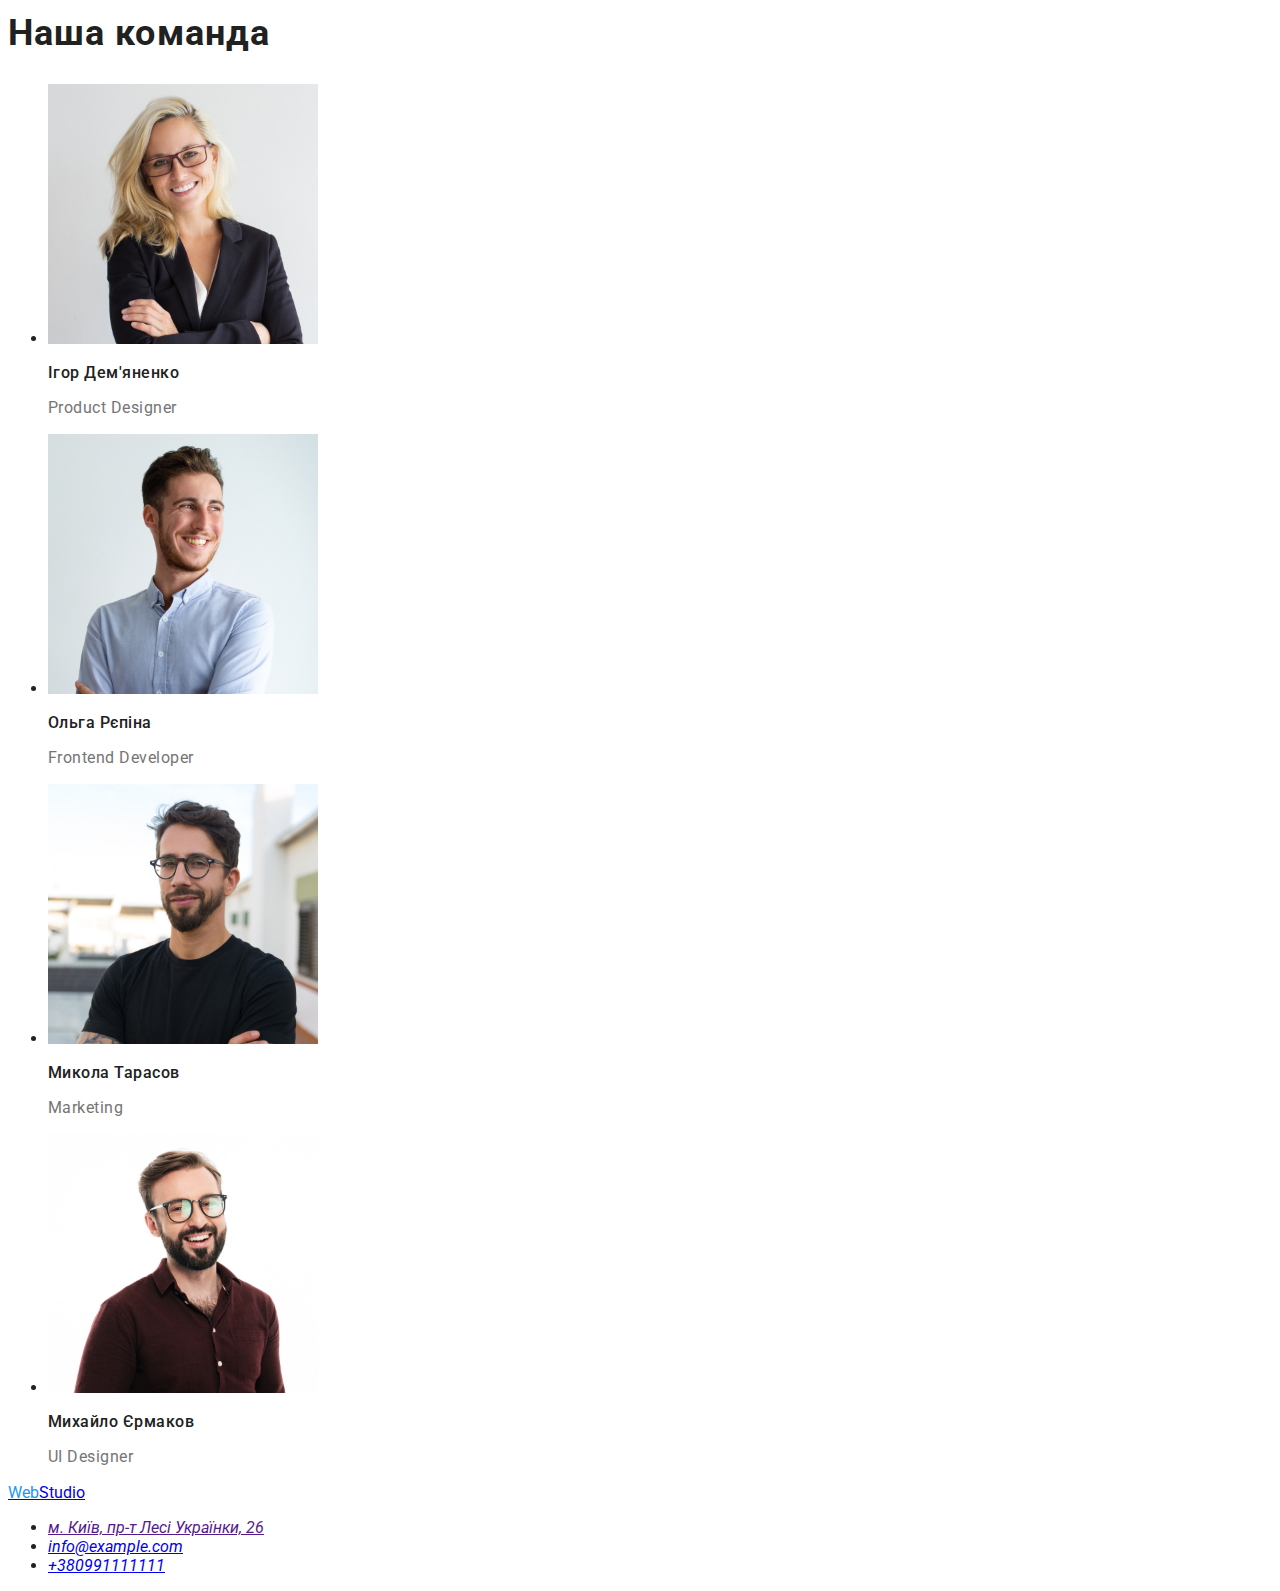
==== commit c943cd9d: "Добавляє стилі до секції команда" ====
--- a/index.html
+++ b/index.html
@@ -35,10 +35,7 @@
       <!-- Герой -->
 
       <section class="hero">
-        <h1 class="hero-title">
-          Ефективні рішення<br />
-          для вашого бізнесу
-        </h1>
+        <h1 class="hero-title">Ефективні рішення для вашого бізнесу</h1>
         <button class="hero-btn" type="button">Замовити послугу</button>
       </section>
 
--- a/css/styles.css
+++ b/css/styles.css
@@ -91,7 +91,6 @@
 
 .hero {
   background-color: var(--black-bg-color);
-  text-align: center;
 }
 
 .hero-title {
@@ -141,8 +140,28 @@
   font-weight: 700;
   font-size: 36px;
   line-height: 1.16;
-  text-align: center;
   letter-spacing: 0.03em;
 }
 
 /* Секція команда TEAM */
+.team-title {
+  font-weight: 700;
+  font-size: 36px;
+  line-height: 1.16;
+  letter-spacing: 0.03em;
+}
+
+.team-subtitle {
+  font-weight: 500;
+  font-size: 16px;
+  line-height: 1.18;
+  letter-spacing: 0.03em;
+}
+
+.team-text {
+  font-weight: 400;
+  font-size: 16px;
+  line-height: 1.18;
+  letter-spacing: 0.03em;
+  color: #757575;
+}
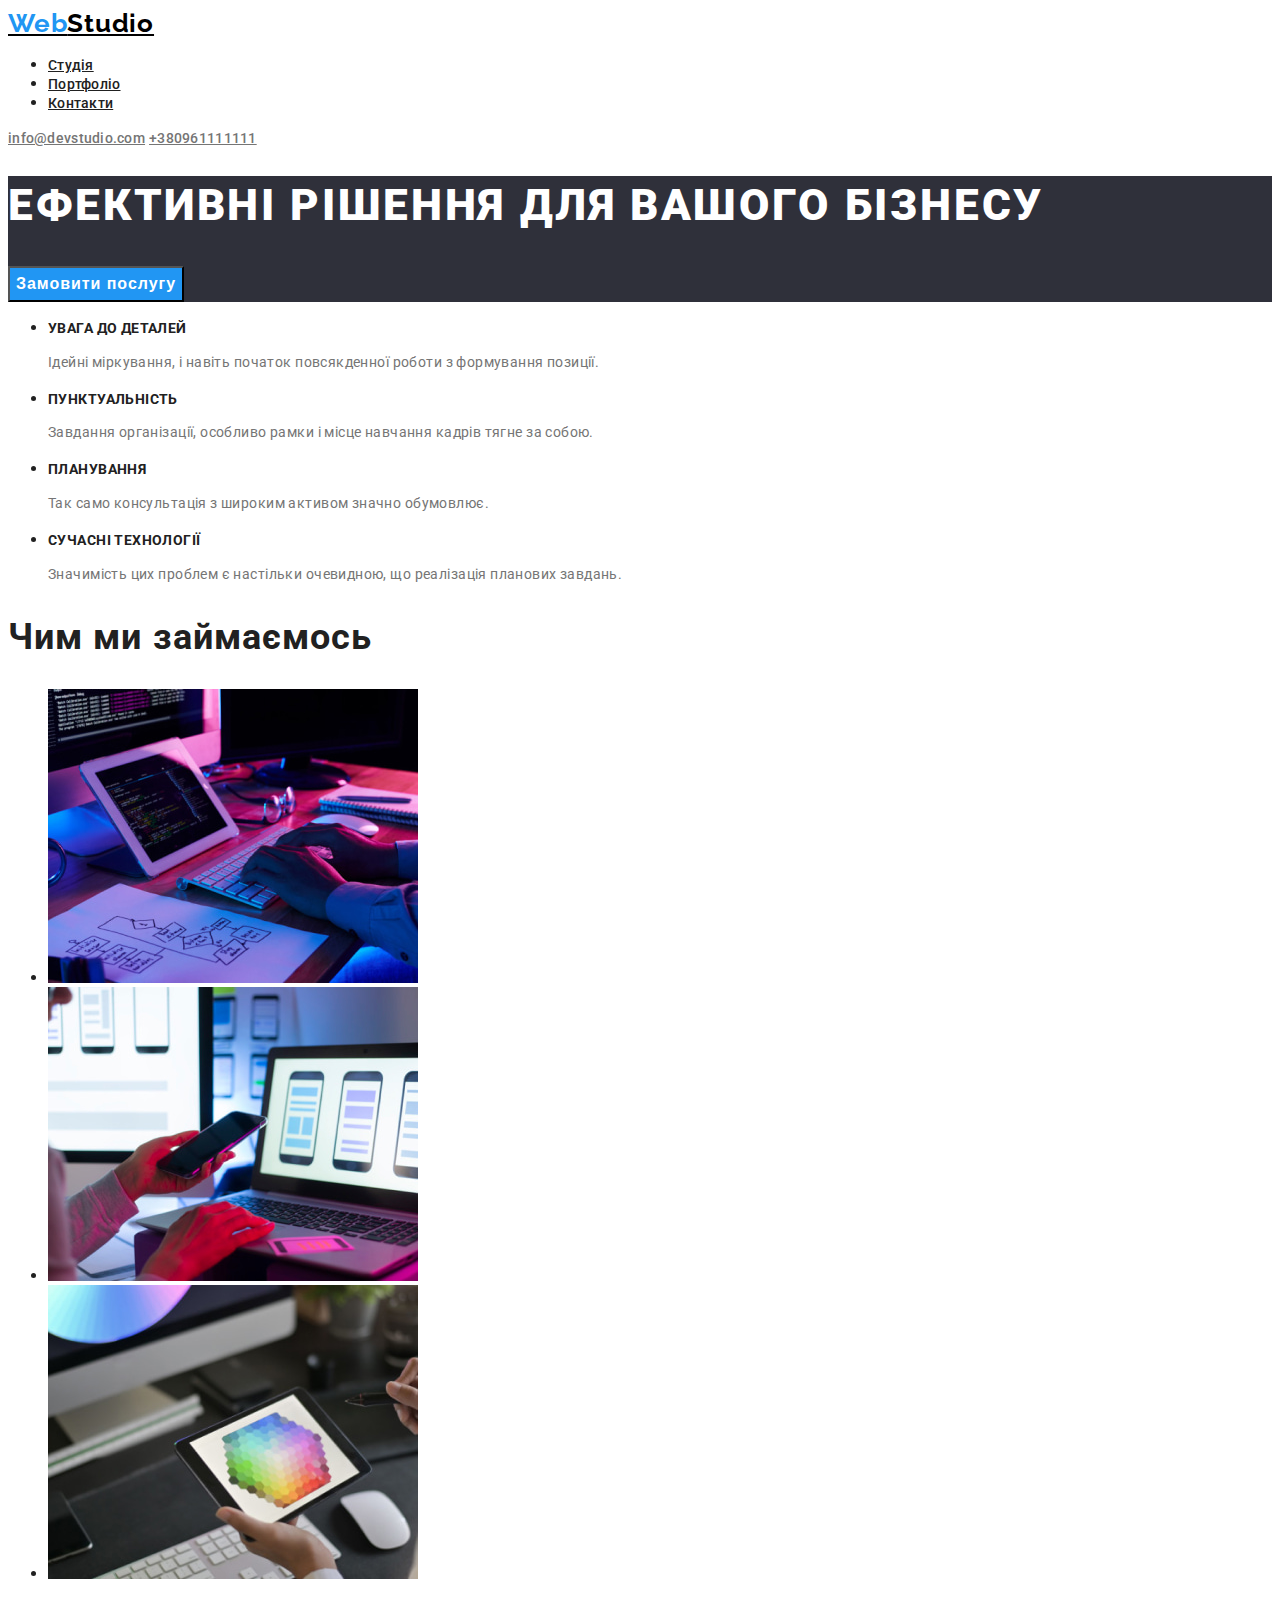
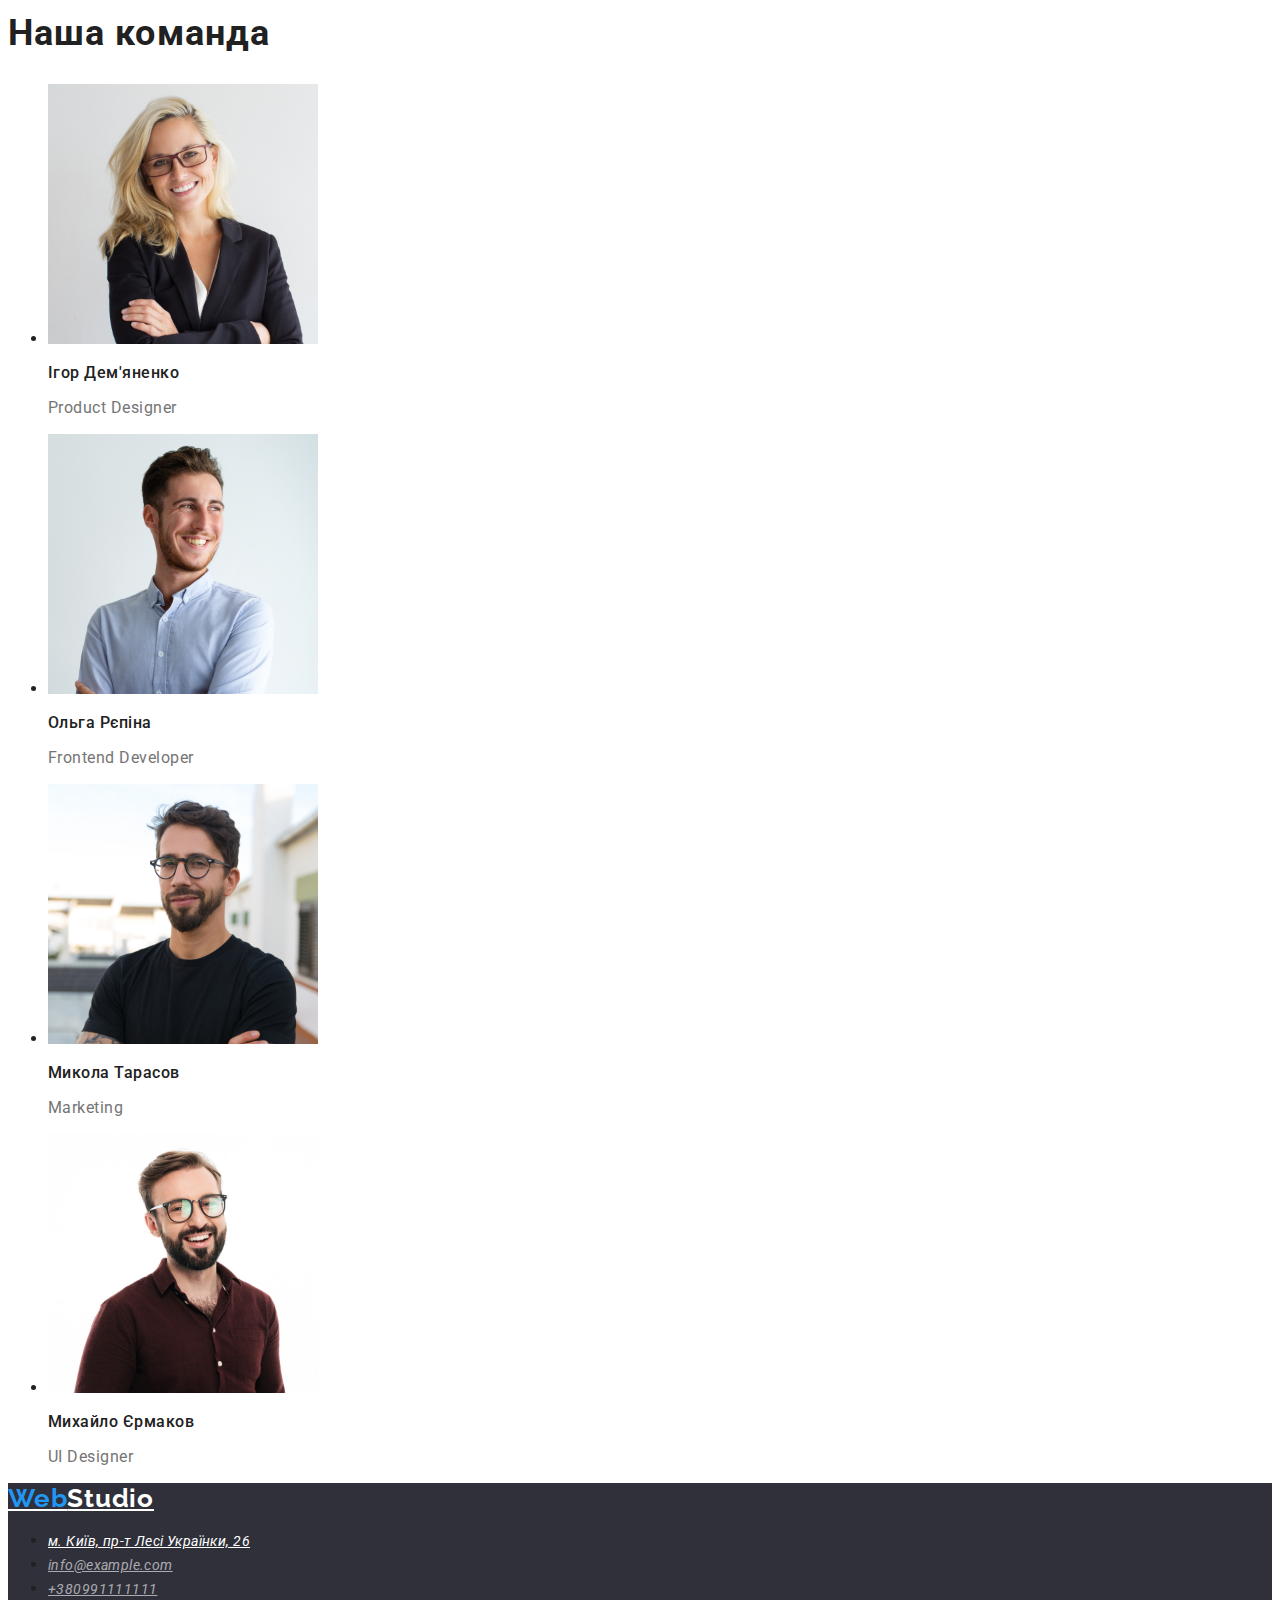
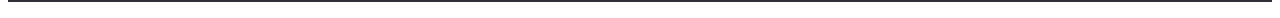
==== commit bbba76ea: "Добавляє секцію стилів футер" ====
--- a/index.html
+++ b/index.html
@@ -164,7 +164,7 @@
       <address class="andress">
         <ul class="adress-list">
           <li class="adress-item">
-            <a class="adress-link" href="">м. Київ, пр-т Лесі Українки, 26</a>
+            <a class="adress-desk" href="">м. Київ, пр-т Лесі Українки, 26</a>
           </li>
           <li class="adress-item">
             <a class="adress-link" href="mailto:info@example.com">info@example.com</a>
--- a/css/styles.css
+++ b/css/styles.css
@@ -127,7 +127,6 @@
   text-transform: uppercase;
 }
 .advantages-text {
-  font-weight: 400;
   font-size: 14px;
   line-height: 1.71;
   letter-spacing: 0.03em;
@@ -159,9 +158,45 @@
 }
 
 .team-text {
-  font-weight: 400;
   font-size: 16px;
   line-height: 1.18;
   letter-spacing: 0.03em;
   color: #757575;
 }
+
+/* Секція підвал FOOTER */
+.footer {
+  background-color: var(--black-bg-color);
+}
+.footer-link {
+  font-family: var(--secondary-font);
+  font-weight: 700;
+  font-size: 26px;
+  line-height: 1.19;
+  letter-spacing: 0.03em;
+  color: var(--main-light-bg);
+}
+
+.adress-desk {
+  font-size: 14px;
+  line-height: 1.71;
+  letter-spacing: 0.03em;
+  color: var(--main-light-bg);
+}
+
+.adress-desk:hover,
+.adress-desk:focus {
+  color: var(--accent-text-color);
+}
+
+.adress-link {
+  font-size: 14px;
+  line-height: 1.71;
+  letter-spacing: 0.03em;
+  color: rgba(255, 255, 255, 0.6);
+}
+
+.adress-link:hover,
+.adress-link:focus {
+  color: var(--accent-text-color);
+}
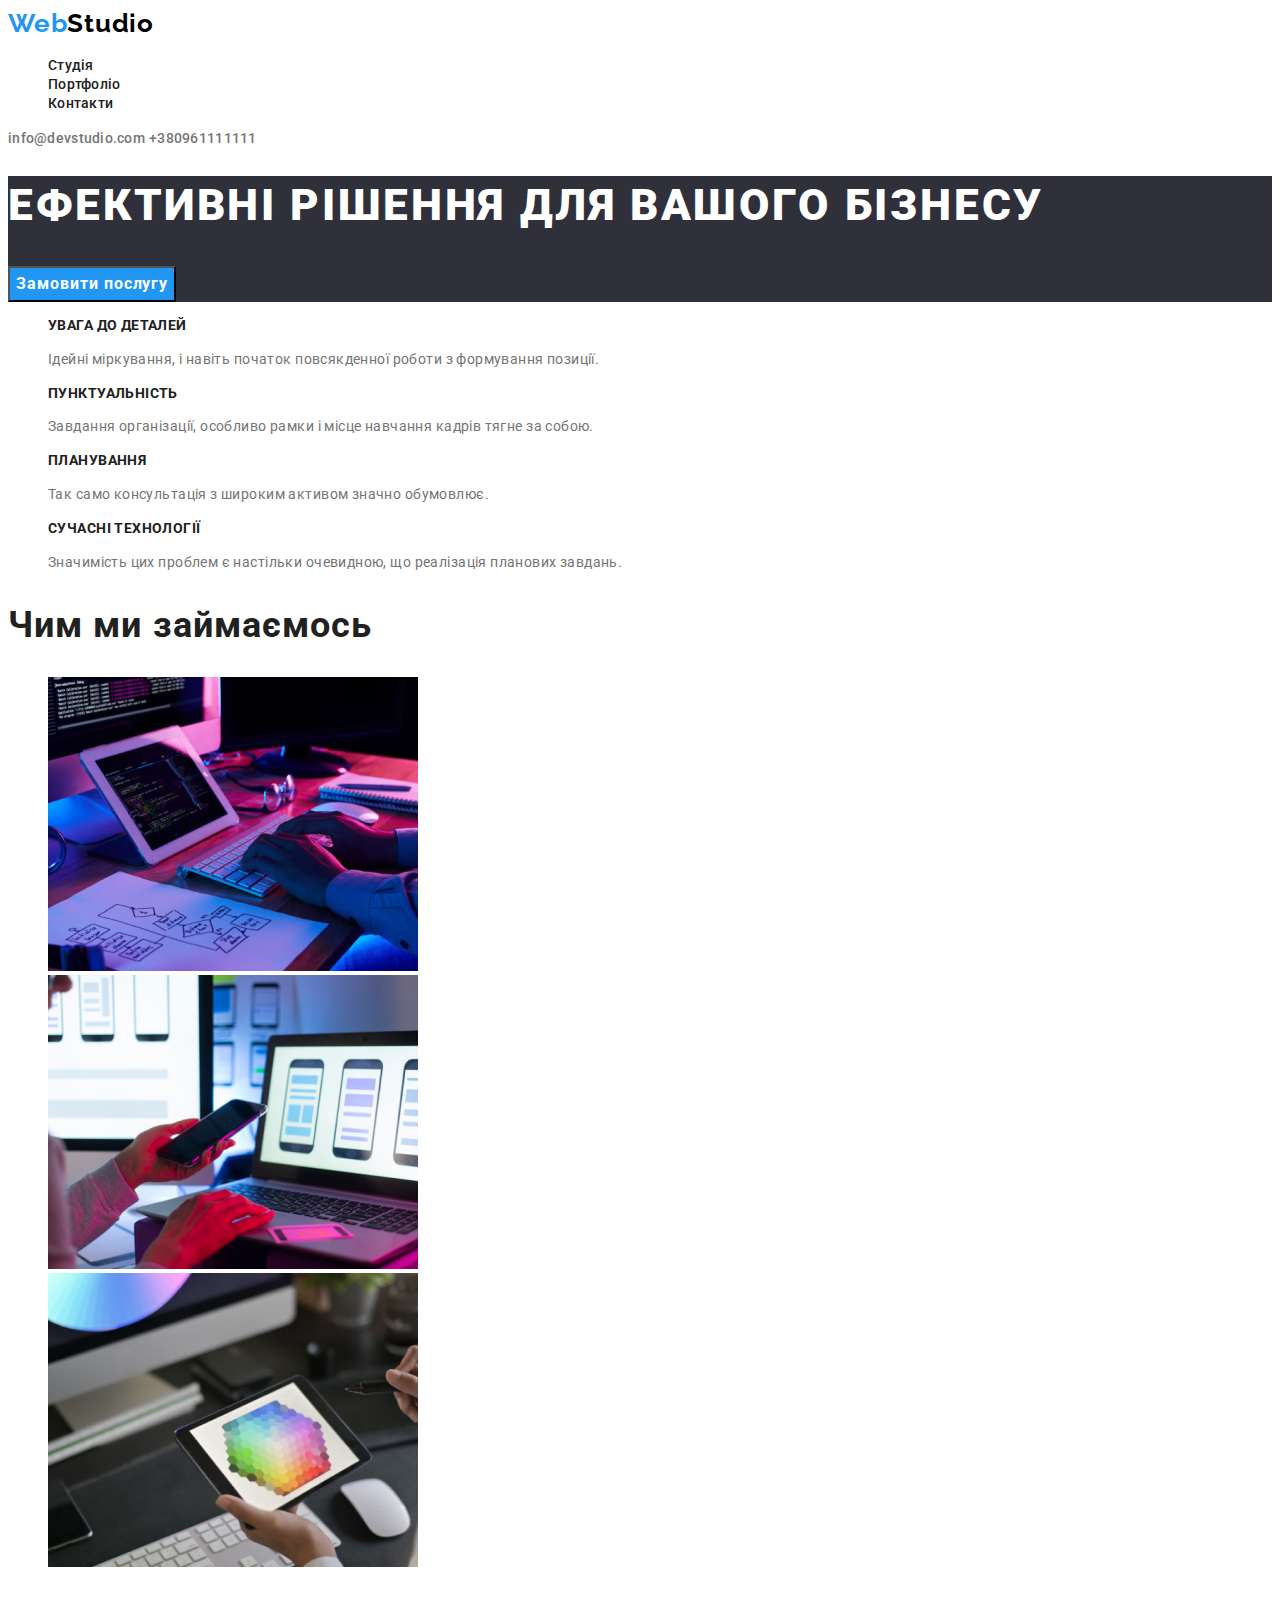
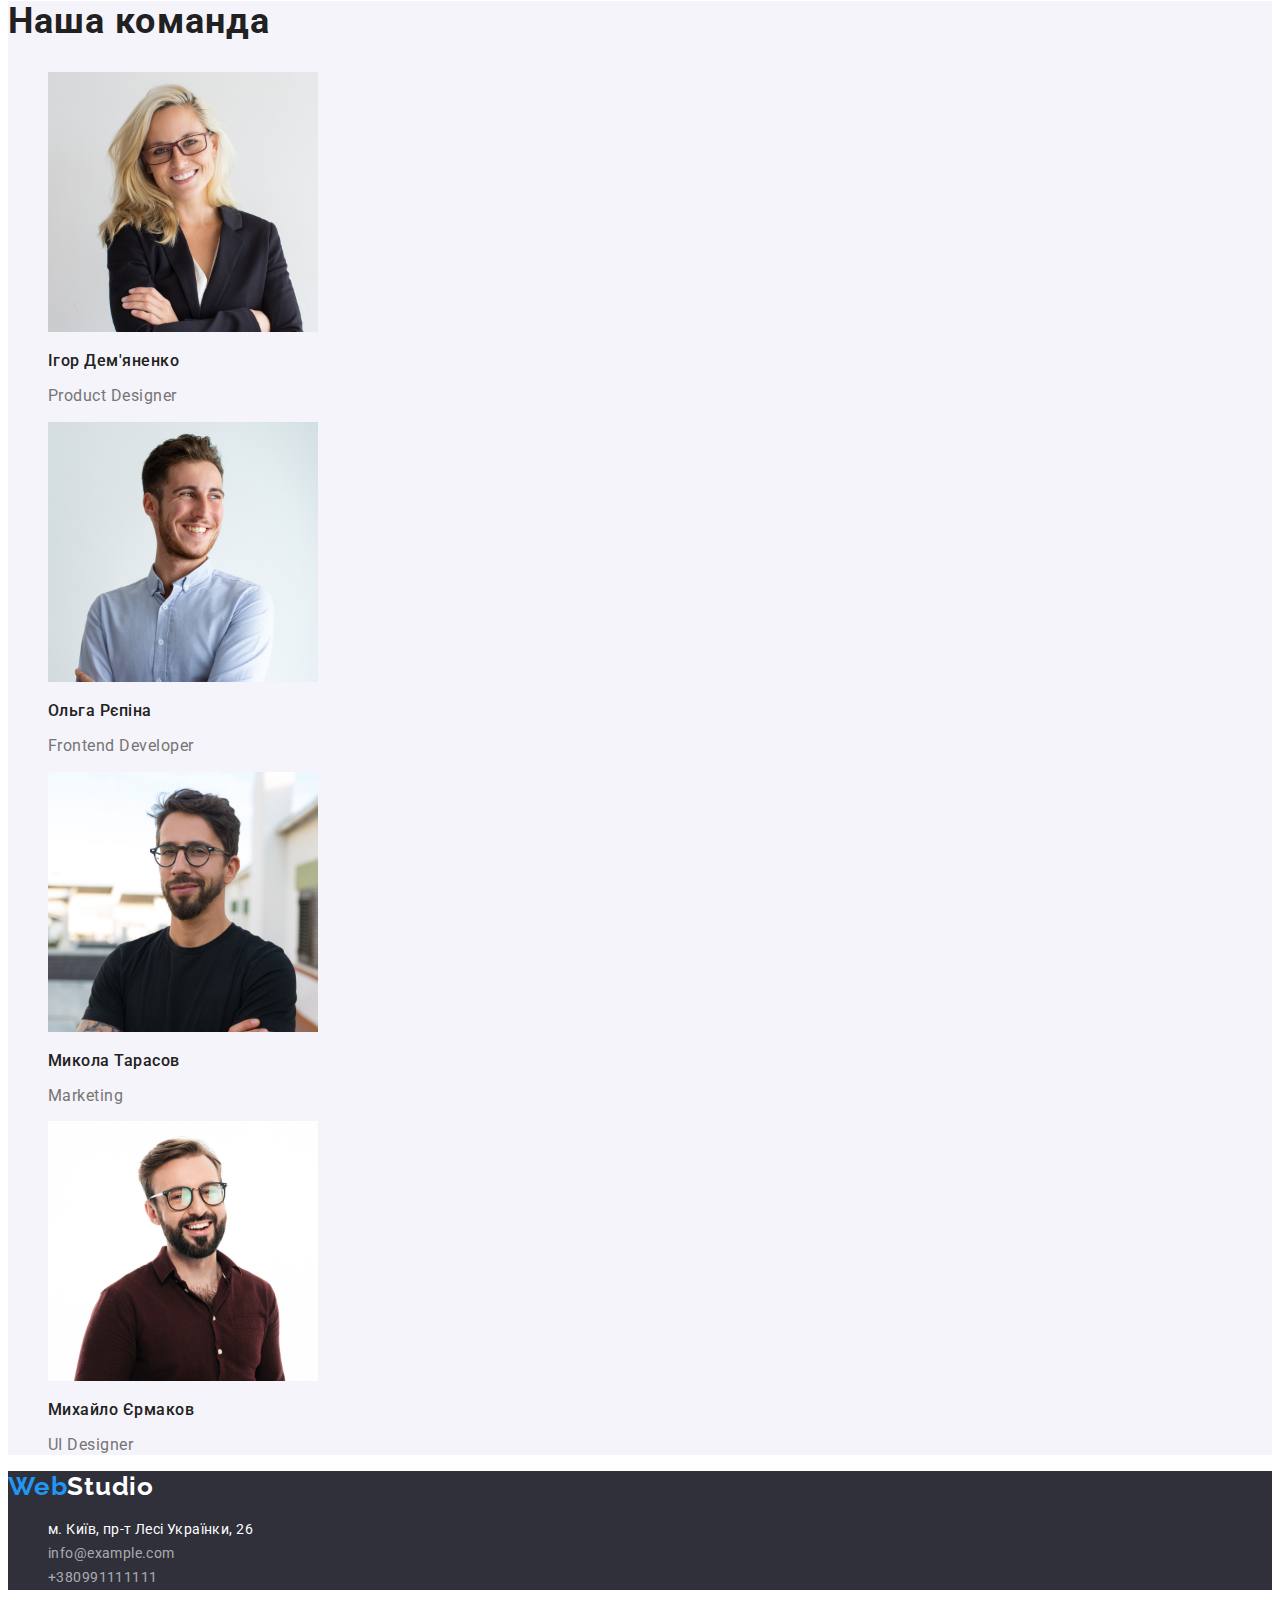
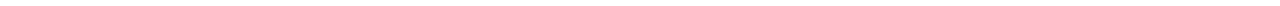
==== commit 94b12402: "Добавляє зміни у стилях" ====
--- a/index.html
+++ b/index.html
@@ -17,16 +17,18 @@
     <!-- Шапка сайту -->
 
     <header class="header">
-      <a class="header-link" href="index.html"><span>Web</span>Studio</a>
+      <a class="header-link link" href="index.html"><span>Web</span>Studio</a>
       <nav class="nav">
         <ul class="nav-list">
-          <li class="nav-item"><a class="nav-link" href="index.html">Студія</a></li>
-          <li class="nav-item"><a class="nav-link" href="portfolio.html">Портфоліо</a></li>
-          <li class="nav-item"><a class="nav-link" href="">Контакти</a></li>
+          <li class="nav-item list"><a class="nav-link link" href="index.html">Студія</a></li>
+          <li class="nav-item list">
+            <a class="nav-link link" href="portfolio.html">Портфоліо</a>
+          </li>
+          <li class="nav-item list"><a class="nav-link link" href="">Контакти</a></li>
         </ul>
       </nav>
-      <a class="header-mail" href="mailto:info@devstudio.com">info@devstudio.com</a>
-      <a class="header-phone" href="tel:+380961111111">+380961111111</a>
+      <a class="header-mail link" href="mailto:info@devstudio.com">info@devstudio.com</a>
+      <a class="header-phone link" href="tel:+380961111111">+380961111111</a>
     </header>
 
     <!-- Основний вміст сторінки -->
@@ -44,23 +46,23 @@
       <section class="advantages">
         <h2 hidden>Наші переваги</h2>
         <ul class="advantages-list">
-          <li class="advantages-item">
+          <li class="advantages-item list">
             <h3 class="advantages-title">Увага до деталей</h3>
             <p class="advantages-text">
               Ідейні міркування, і навіть початок повсякденної роботи з формування позиції.
             </p>
           </li>
-          <li class="advantages-item">
+          <li class="advantages-item list">
             <h3 class="advantages-title">Пунктуальність</h3>
             <p class="advantages-text">
               Завдання організації, особливо рамки і місце навчання кадрів тягне за собою.
             </p>
           </li>
-          <li class="advantages-item">
+          <li class="advantages-item list">
             <h3 class="advantages-title">Планування</h3>
             <p class="advantages-text">Так само консультація з широким активом значно обумовлює.</p>
           </li>
-          <li class="advantages-item">
+          <li class="advantages-item list">
             <h3 class="advantages-title">Сучасні технології</h3>
             <p class="advantages-text">
               Значимість цих проблем є настільки очевидною, що реалізація планових завдань.
@@ -74,7 +76,7 @@
       <section class="work">
         <h2 class="work-title">Чим ми займаємось</h2>
         <ul class="work-list">
-          <li class="work-item">
+          <li class="work-item list">
             <img
               class="work-img"
               src="./images/box1.jpg"
@@ -83,7 +85,7 @@
               height="294"
             />
           </li>
-          <li class="work-item">
+          <li class="work-item list">
             <img
               class="work-img"
               src="./images/box2.jpg"
@@ -92,7 +94,7 @@
               height="294"
             />
           </li>
-          <li class="work-item">
+          <li class="work-item list">
             <img
               class="work-img"
               src="./images/box3.jpg"
@@ -109,7 +111,7 @@
       <section class="team">
         <h2 class="team-title">Наша команда</h2>
         <ul class="team-list">
-          <li class="team-item">
+          <li class="team-item list">
             <img
               class="team-img"
               src="./images/img1.jpg"
@@ -120,7 +122,7 @@
             <h3 class="team-subtitle">Ігор Дем'яненко</h3>
             <p class="team-text" lang="en">Product Designer</p>
           </li>
-          <li class="team-item">
+          <li class="team-item list">
             <img
               class="team-img"
               src="./images/img2.jpg"
@@ -131,7 +133,7 @@
             <h3 class="team-subtitle">Ольга Рєпіна</h3>
             <p class="team-text" lang="en">Frontend Developer</p>
           </li>
-          <li class="team-item">
+          <li class="team-item list">
             <img
               class="team-img"
               src="./images/img3.jpg"
@@ -142,7 +144,7 @@
             <h3 class="team-subtitle">Микола Тарасов</h3>
             <p class="team-text" lang="en">Marketing</p>
           </li>
-          <li class="team-item">
+          <li class="team-item list">
             <img
               class="team-img"
               src="./images/img4.jpg"
@@ -160,17 +162,17 @@
     <!--Підвал сайту-->
 
     <footer class="footer">
-      <a class="footer-link" href="index.html"><span>Web</span>Studio</a>
+      <a class="footer-link link" href="index.html"><span>Web</span>Studio</a>
       <address class="andress">
         <ul class="adress-list">
-          <li class="adress-item">
-            <a class="adress-desk" href="">м. Київ, пр-т Лесі Українки, 26</a>
+          <li class="adress-item list">
+            <a class="adress-desk link" href="">м. Київ, пр-т Лесі Українки, 26</a>
           </li>
-          <li class="adress-item">
-            <a class="adress-link" href="mailto:info@example.com">info@example.com</a>
+          <li class="adress-item list">
+            <a class="adress-link link" href="mailto:info@example.com">info@example.com</a>
           </li>
-          <li class="adress-item">
-            <a class="adress-link" href="tel:+380991111111">+380991111111</a>
+          <li class="adress-item list">
+            <a class="adress-link link" href="tel:+380991111111">+380991111111</a>
           </li>
         </ul>
       </address>
--- a/css/styles.css
+++ b/css/styles.css
@@ -1,6 +1,7 @@
 :root {
-  /* Основні шрифти */
+  /* Основний шрифт */
   --main-font: 'Roboto', sans-serif;
+  /* Другорядний шрифт */
   --secondary-font: 'Raleway', sans-serif;
 
   /* Основний колір */
@@ -10,7 +11,7 @@
   /* Колір акценту */
   --accent-text-color: #2196f3;
 
-  /* Колір фону */
+  /* Кольори фону */
   --main-light-bg: #ffffff;
   --second-light-bg: #f5f4fa;
   --black-bg-color: #2f303a;
@@ -21,13 +22,13 @@
   color: var(--main-text-color);
 }
 
-/* .list {
+.list {
   list-style: none;
 }
 
 .link {
   text-decoration: none;
-} */
+}
 
 /* Шапка сайту HEDER */
 
@@ -103,6 +104,7 @@
 }
 
 .hero-btn {
+  font-family: var(--main-font);
   font-weight: 700;
   font-size: 16px;
   line-height: 1.87;
@@ -126,6 +128,7 @@
   letter-spacing: 0.03em;
   text-transform: uppercase;
 }
+
 .advantages-text {
   font-size: 14px;
   line-height: 1.71;
@@ -143,6 +146,10 @@
 }
 
 /* Секція команда TEAM */
+
+.team {
+  background-color: var(--second-light-bg);
+}
 .team-title {
   font-weight: 700;
   font-size: 36px;
@@ -165,6 +172,7 @@
 }
 
 /* Секція підвал FOOTER */
+
 .footer {
   background-color: var(--black-bg-color);
 }
@@ -178,6 +186,7 @@
 }
 
 .adress-desk {
+  font-style: normal;
   font-size: 14px;
   line-height: 1.71;
   letter-spacing: 0.03em;
@@ -190,6 +199,7 @@
 }
 
 .adress-link {
+  font-style: normal;
   font-size: 14px;
   line-height: 1.71;
   letter-spacing: 0.03em;
@@ -200,3 +210,34 @@
 .adress-link:focus {
   color: var(--accent-text-color);
 }
+
+/* Секція портфоліо PORTFOLIO */
+.portfolio-btn {
+  font-family: var(--main-font);
+  font-weight: 500;
+  font-size: 16px;
+  line-height: 1.62;
+  letter-spacing: 0.03em;
+  color: var(--main-text-color);
+}
+
+.portfolio-btn:hover,
+.portfolio-btn:focus {
+  color: var(--main-light-bg);
+  background-color: var(--accent-text-color);
+  cursor: pointer;
+}
+
+.portfolio-title {
+  font-weight: 700;
+  font-size: 18px;
+  line-height: 2;
+  letter-spacing: 0.06em;
+}
+
+.portfolio-text {
+  font-size: 16px;
+  line-height: 1.87;
+  letter-spacing: 0.03em;
+  color: var(--second-text-color);
+}
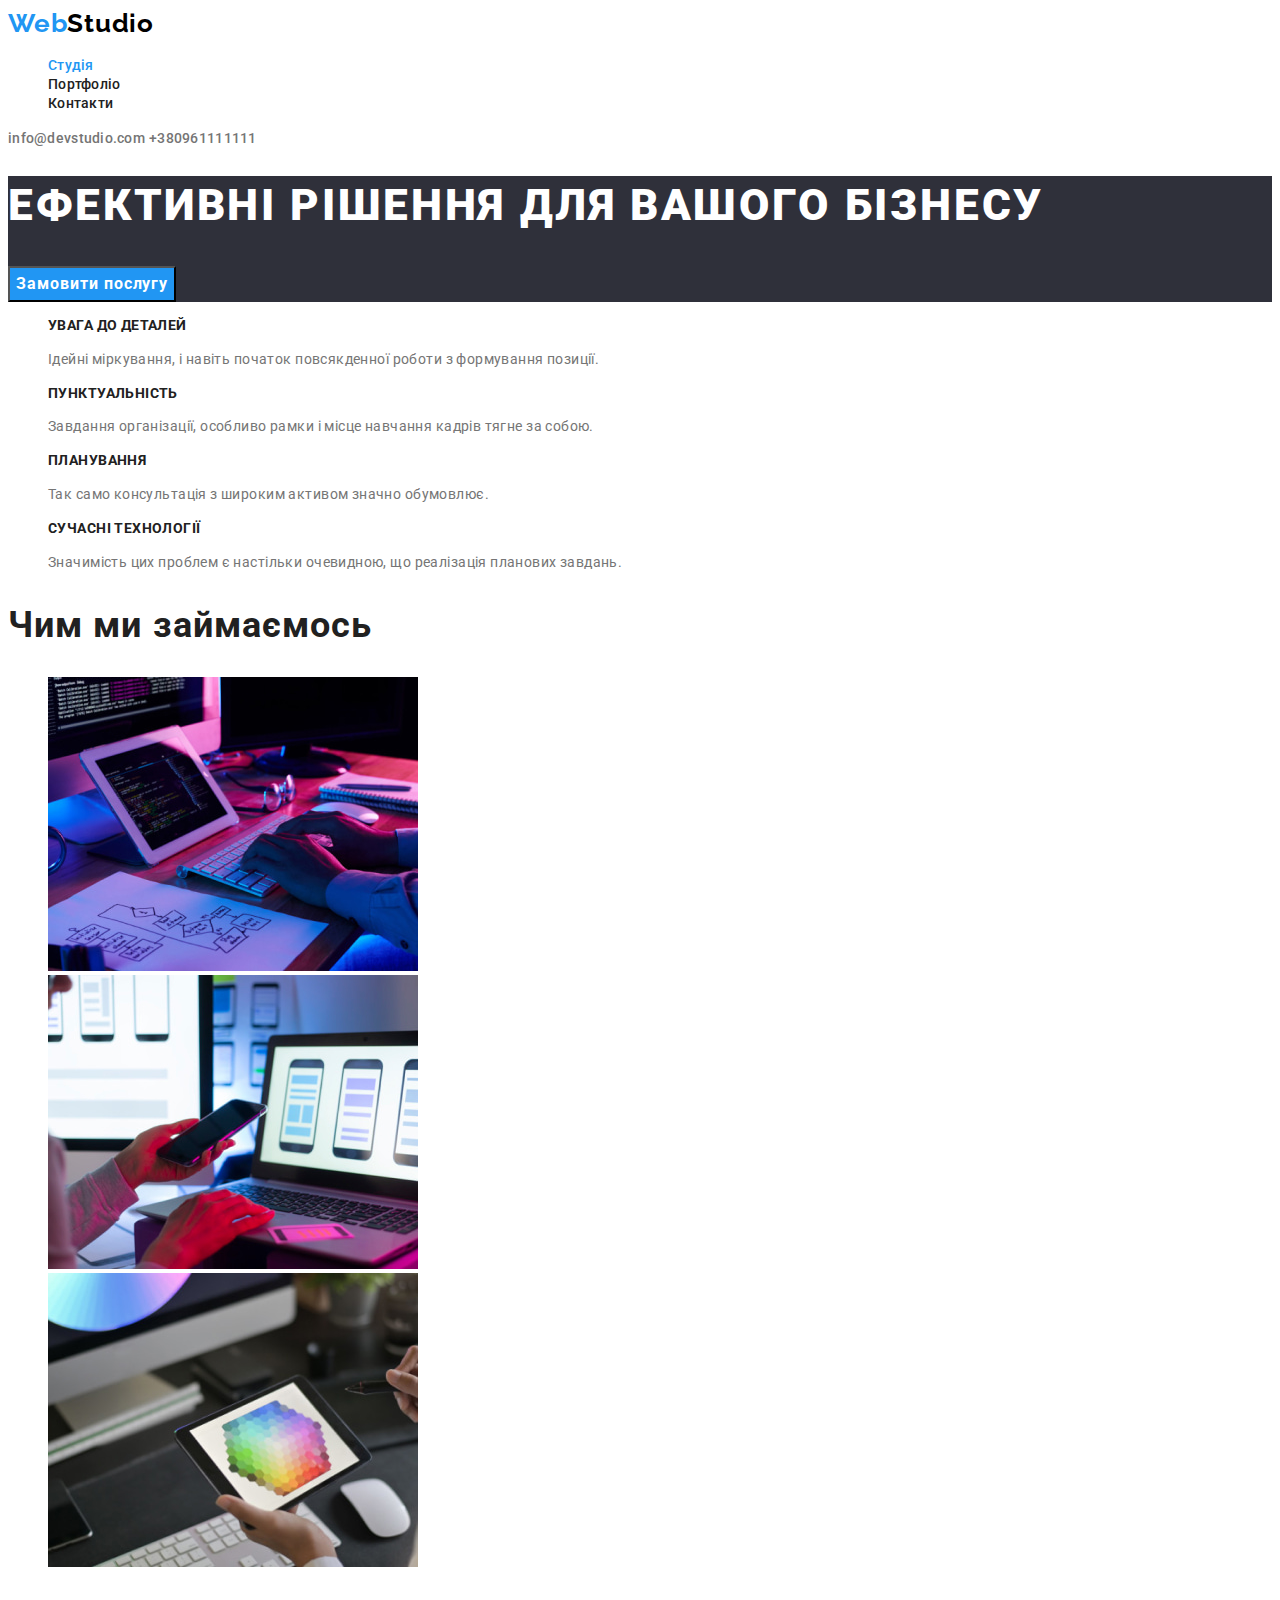
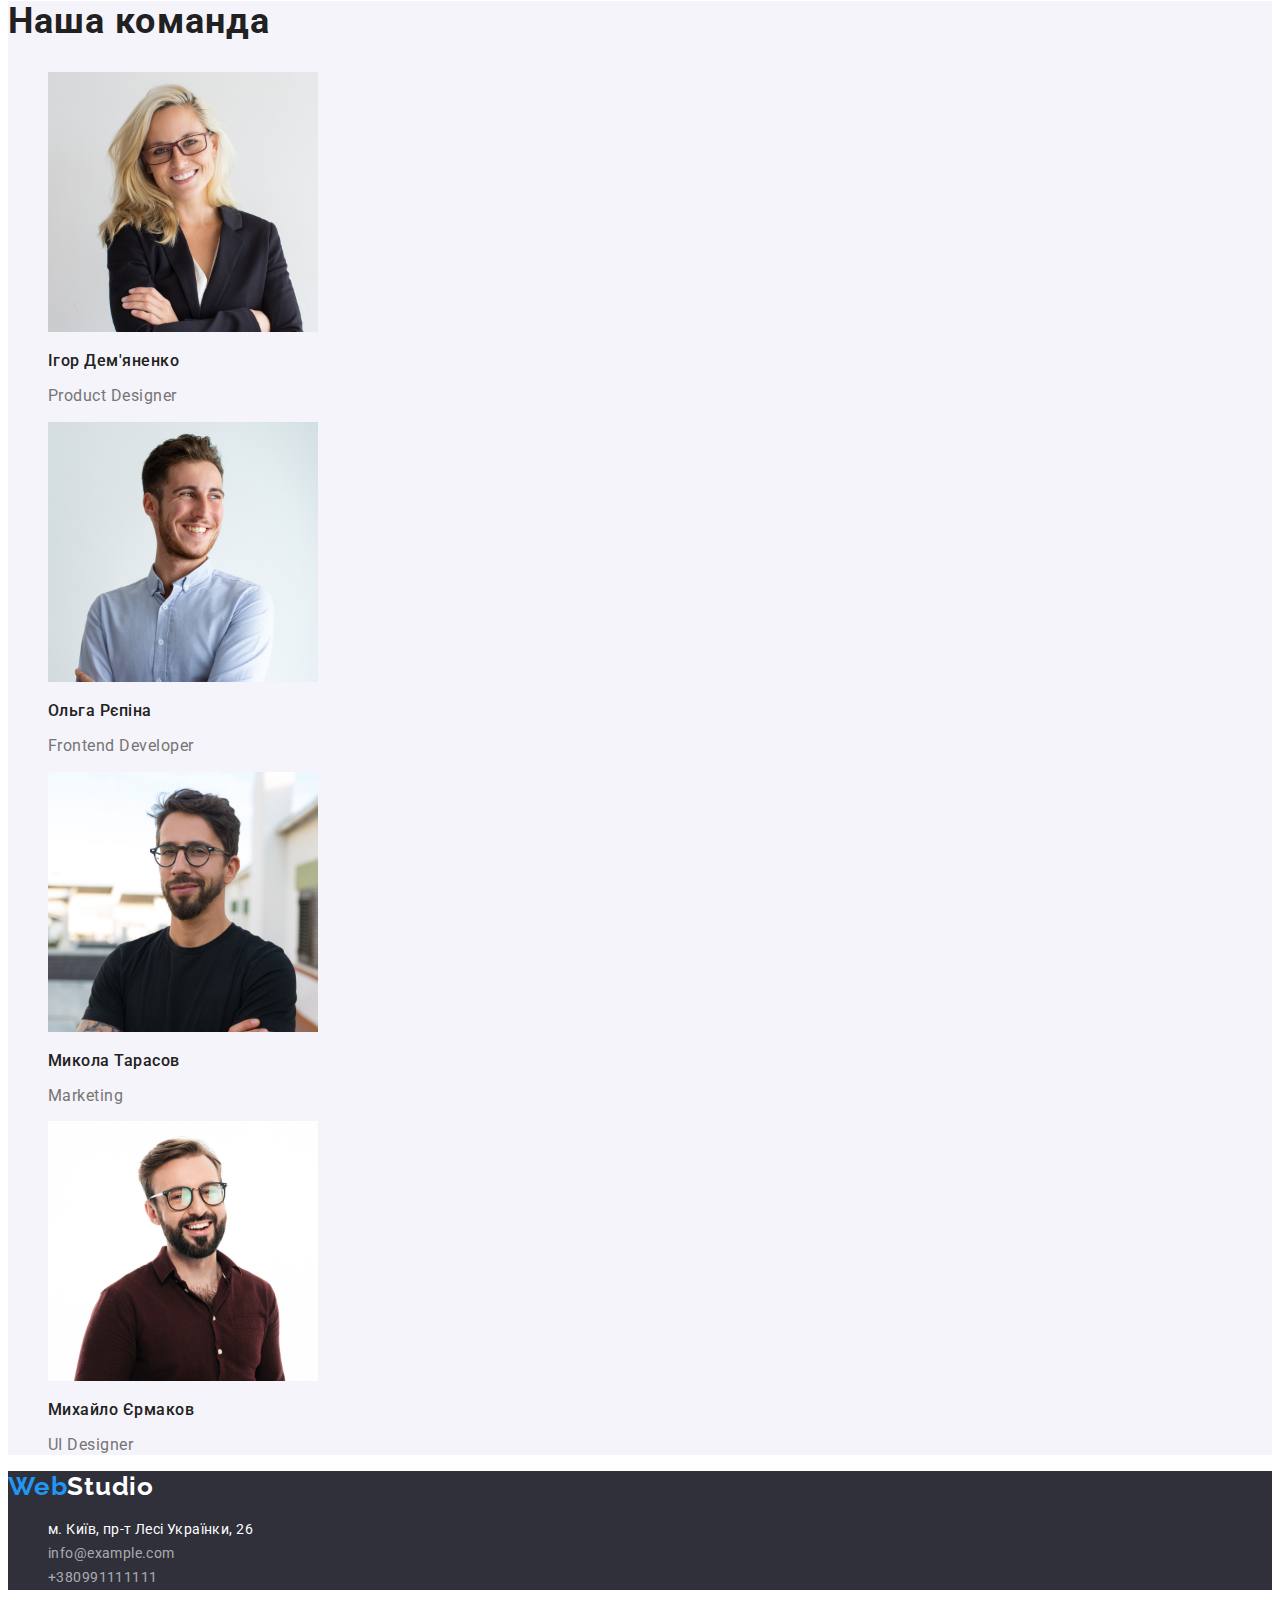
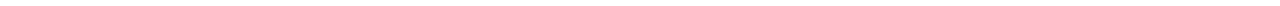
==== commit 3e327479: "Добавляє current до сторінок" ====
--- a/index.html
+++ b/index.html
@@ -20,7 +20,9 @@
       <a class="header-link link" href="index.html"><span>Web</span>Studio</a>
       <nav class="nav">
         <ul class="nav-list">
-          <li class="nav-item list"><a class="nav-link link" href="index.html">Студія</a></li>
+          <li class="nav-item list">
+            <a class="nav-link link current" href="index.html">Студія</a>
+          </li>
           <li class="nav-item list">
             <a class="nav-link link" href="portfolio.html">Портфоліо</a>
           </li>
--- a/css/styles.css
+++ b/css/styles.css
@@ -62,6 +62,10 @@
   color: var(--accent-text-color);
 }
 
+.nav-item .link.current {
+  color: var(--accent-text-color);
+}
+
 .header-mail {
   font-weight: 500;
   font-size: 14px;
@@ -228,6 +232,10 @@
   cursor: pointer;
 }
 
+.nav-list .link.curretn {
+  color: var(--accent-text-color);
+}
+
 .portfolio-title {
   font-weight: 700;
   font-size: 18px;
